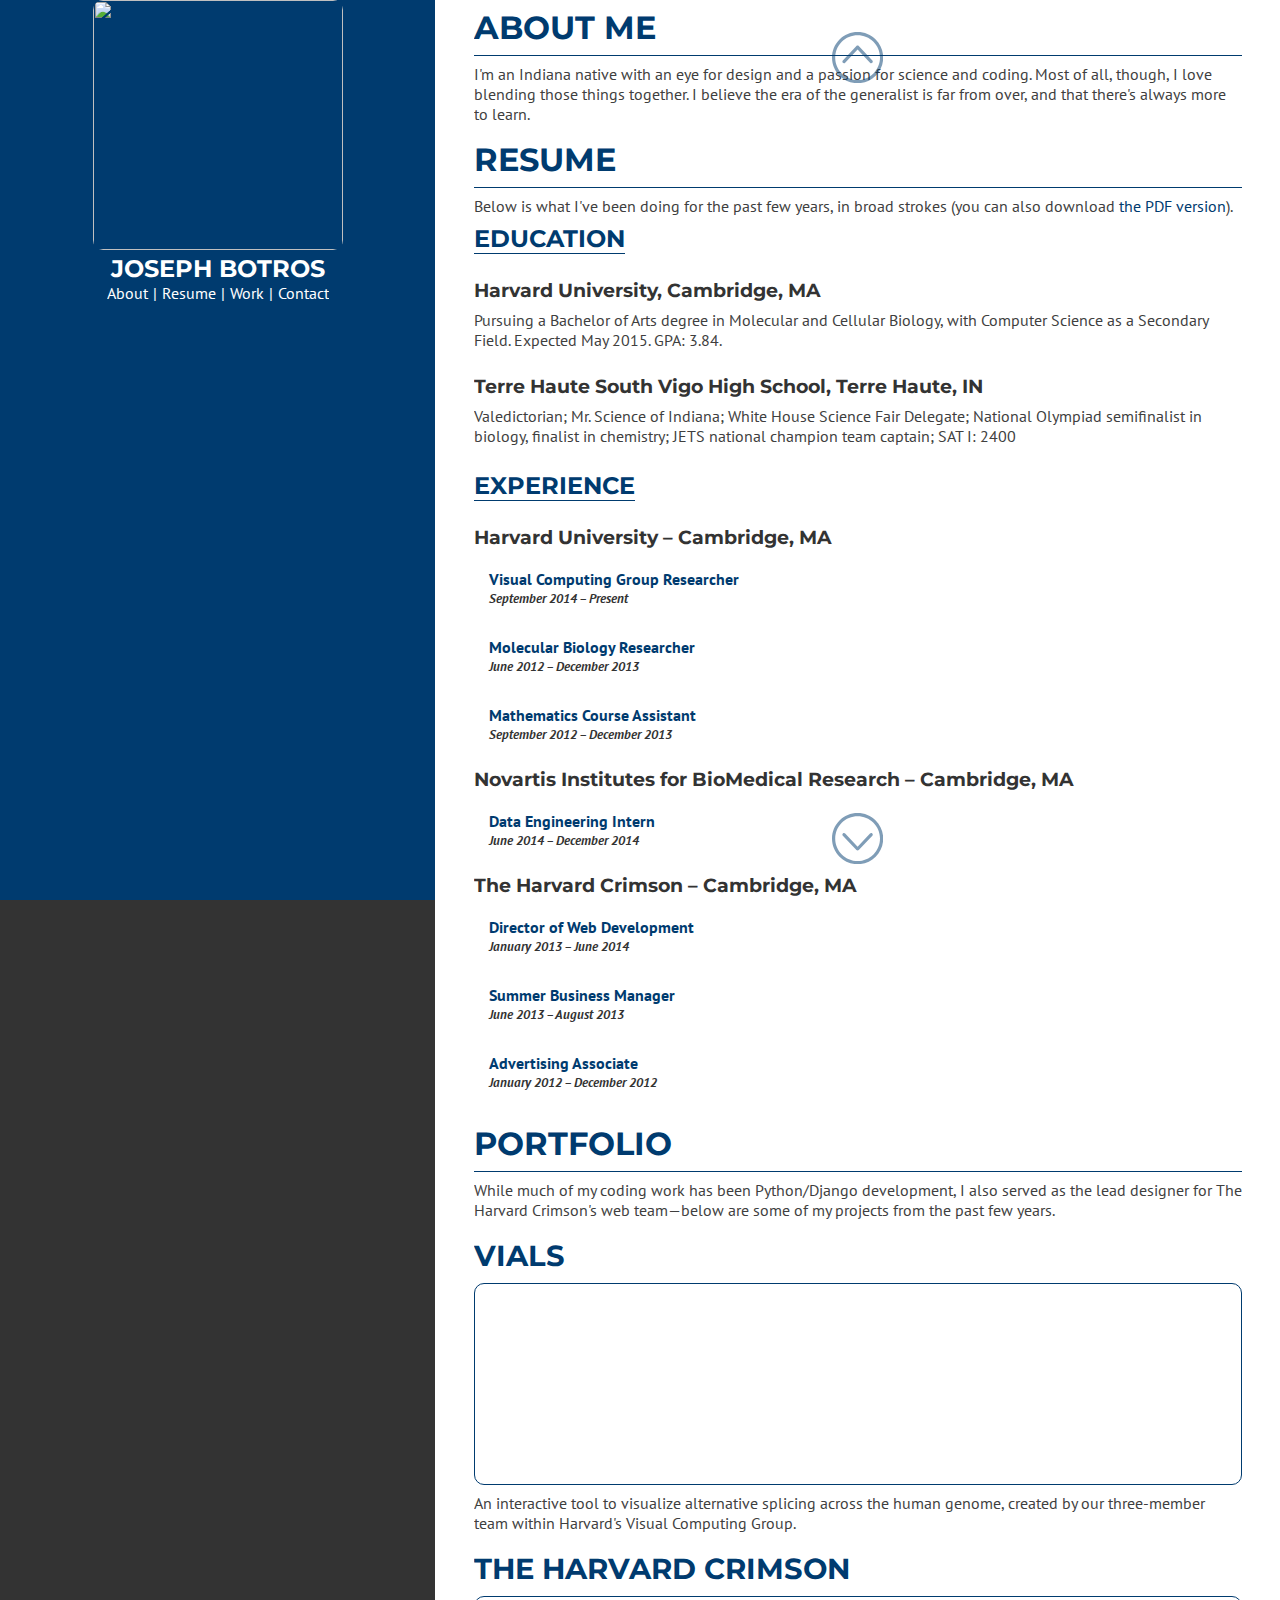
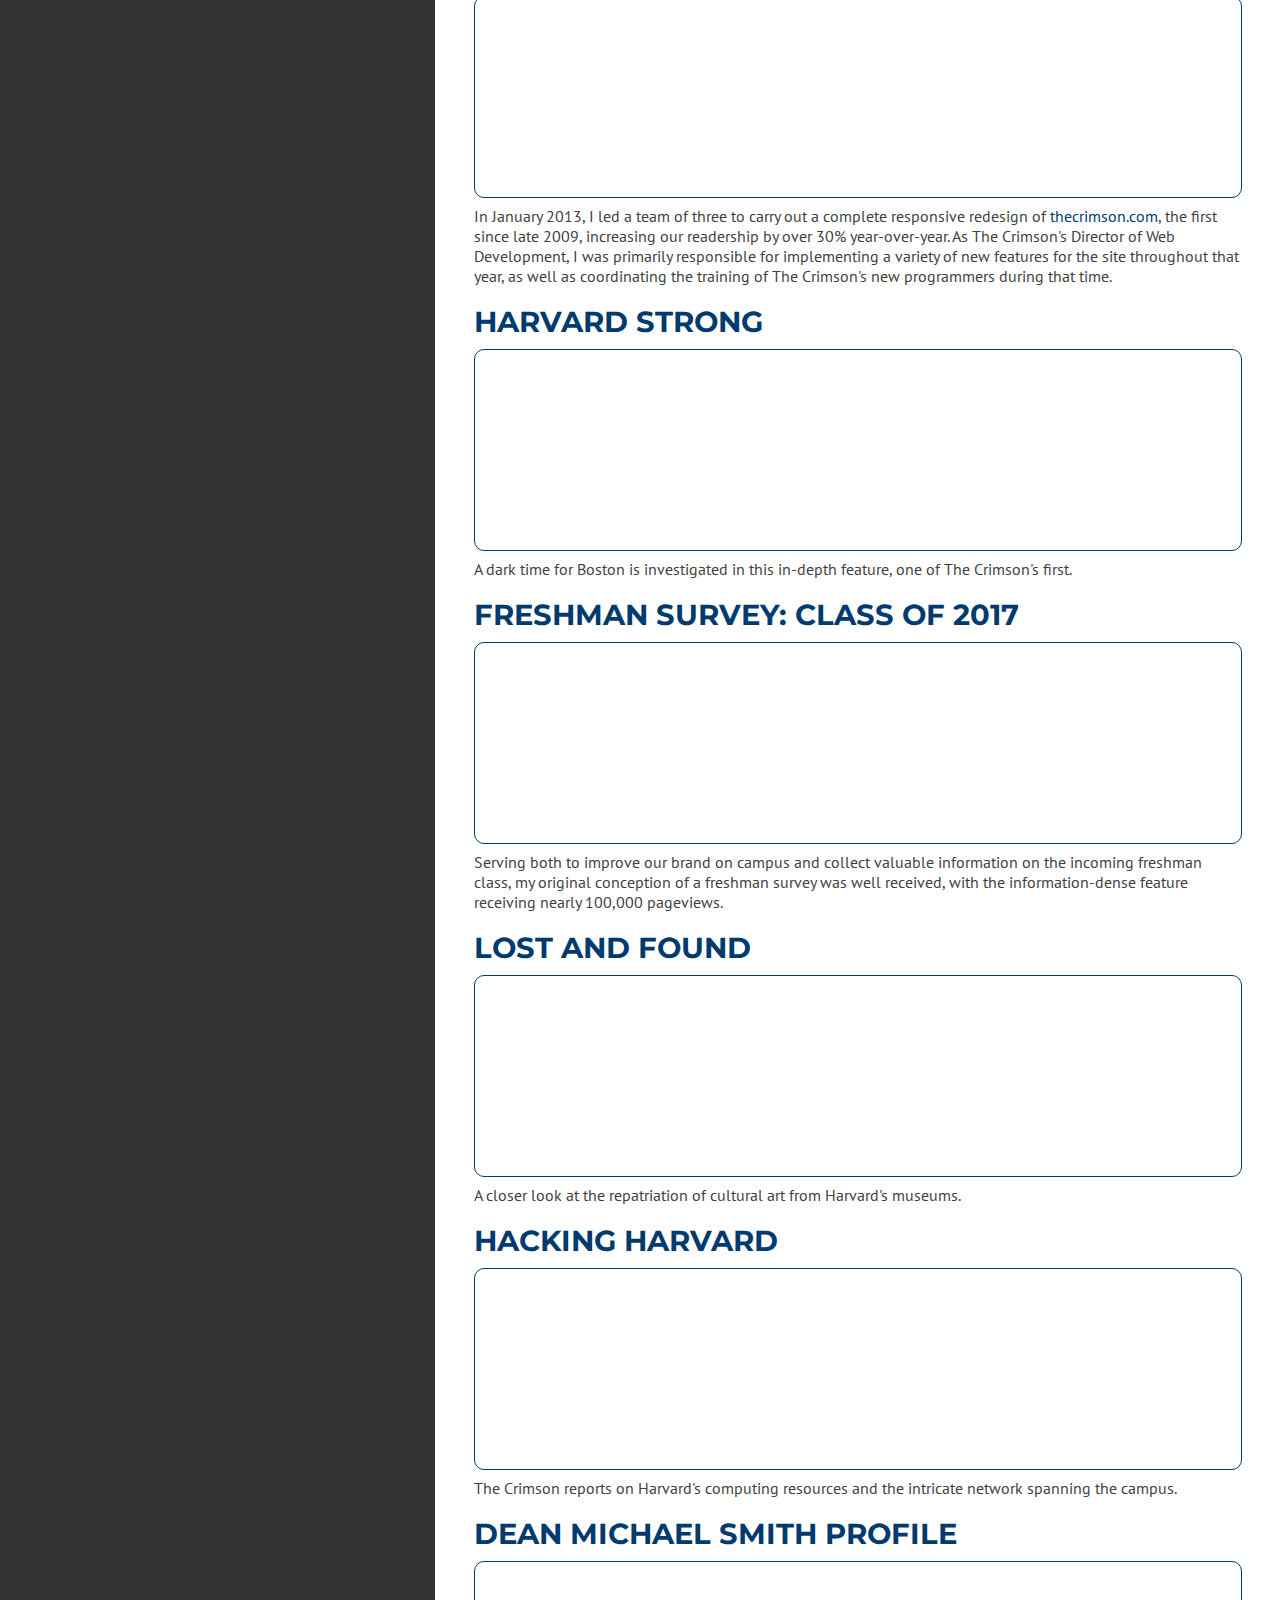
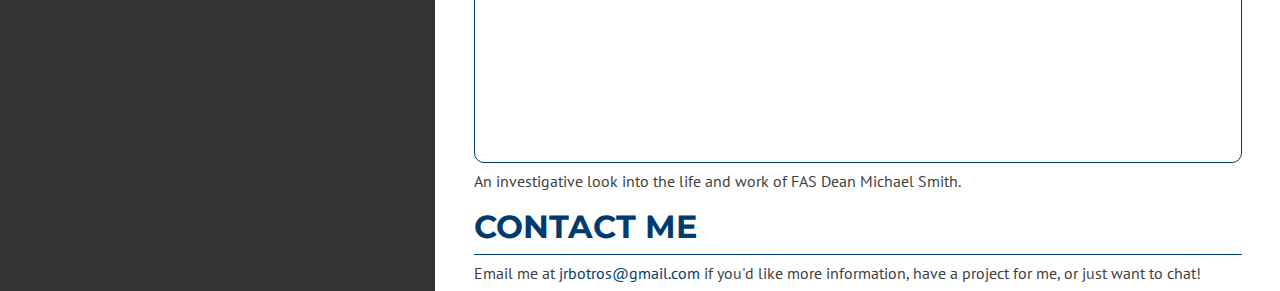
==== site/index.html @ 0f137cc3 "Style changes, tardis blue" ====
<!DOCTYPE html>

<html>

<head>
	<meta name="viewport" content="width=device-width">
	<base target="_blank">
	<title>Joseph Botros</title>
	<link href="css/style.css" rel="stylesheet">
	<link href='http://fonts.googleapis.com/css?family=Montserrat|PT+Sans' rel='stylesheet' type='text/css'>
	<script src="http://code.jquery.com/jquery-latest.min.js" type="text/javascript"></script>
	<script src="js/jquery.mousewheel.js" type="text/javascript"></script>
	<script src="js/main.js" type="text/javascript"></script>
	<script>
	  (function(i,s,o,g,r,a,m){i['GoogleAnalyticsObject']=r;i[r]=i[r]||function(){
	  (i[r].q=i[r].q||[]).push(arguments)},i[r].l=1*new Date();a=s.createElement(o),
	  m=s.getElementsByTagName(o)[0];a.async=1;a.src=g;m.parentNode.insertBefore(a,m)
	  })(window,document,'script','//www.google-analytics.com/analytics.js','ga');

	  ga('create', 'UA-49863721-1', 'josephbotros.com');
	  ga('send', 'pageview');

	</script>
</head>

<body>
	<div id="main" class="disable-select">
		<div id="left-half">
			<div id="info">
				<img src="img/me.jpg">
				<h1>Joseph Botros</h1>
				<nav>
					<ul>
						<li><a target="_self" href="#about">About</a></li>
						<li><a target="_self" href="#resume">Resume</a></li>
						<li><a target="_self" href="#folio">Work</a></li>
						<li><a target="_self" href="#contact">Contact</a></li>
					</ul>
				</nav>
			</div>
		</div>
		<div id="right-half">
			<div id="scroller">
				<a class="arrow up">
					<svg version="1.1" id="Ebene_1" xmlns="http://www.w3.org/2000/svg" xmlns:xlink="http://www.w3.org/1999/xlink" x="0px" y="0px" width="64px" height="64px" viewBox="0 0 64 64" enable-background="new 0 0 64 64" xml:space="preserve">
						<g>
							<path fill="#FFFFFF" d="M33.454,17.627c-0.756-0.801-2.152-0.801-2.908,0l-17,18c-0.758,0.803-0.722,2.068,0.081,2.827
								c0.803,0.758,2.069,0.722,2.827-0.081L32,21.913l15.546,16.46C47.939,38.79,48.469,39,49,39c0.493,0,0.986-0.182,1.373-0.546
								c0.803-0.759,0.839-2.024,0.081-2.827L33.454,17.627z"/>
							<path fill="#FFFFFF" d="M32,0C23.453,0,15.417,3.329,9.374,9.373C3.329,15.417,0,23.453,0,32s3.33,16.583,9.374,22.626
								C15.417,60.671,23.453,64,32,64s16.583-3.329,22.626-9.373C60.671,48.583,64,40.547,64,32s-3.33-16.583-9.374-22.626
								C48.583,3.329,40.547,0,32,0z M51.797,51.798C46.509,57.087,39.479,60,32,60c-7.479,0-14.509-2.913-19.798-8.202
								C6.913,46.51,4,39.479,4,32c0-7.479,2.913-14.51,8.203-19.798C17.491,6.913,24.521,4,32,4c7.479,0,14.509,2.913,19.798,8.202
								C57.087,17.49,60,24.521,60,32C60,39.479,57.087,46.51,51.797,51.798z"/>
						</g>
					</svg>
				</a>
				<a class="arrow down">
					<svg version="1.1" id="Ebene_1" xmlns="http://www.w3.org/2000/svg" xmlns:xlink="http://www.w3.org/1999/xlink" x="0px" y="0px" width="64px" height="64px" viewBox="0 0 64 64" enable-background="new 0 0 64 64" xml:space="preserve">
						<g>
							<path fill="#FFFFFF" d="M47.546,25.627L32,42.087l-15.546-16.46c-0.758-0.804-2.024-0.839-2.827-0.081
								c-0.803,0.758-0.839,2.024-0.081,2.827l17,18C30.924,46.773,31.45,47,32,47s1.076-0.227,1.454-0.627l17-18
								c0.758-0.803,0.722-2.069-0.081-2.827C49.57,24.788,48.305,24.824,47.546,25.627z"/>
							<path fill="#FFFFFF" d="M32,0C23.452,0,15.417,3.329,9.373,9.374C3.329,15.417,0,23.453,0,32s3.329,16.583,9.373,22.626
								C15.417,60.671,23.452,64,32,64s16.583-3.329,22.626-9.374C60.671,48.583,64,40.547,64,32s-3.33-16.583-9.374-22.626
								C48.583,3.329,40.548,0,32,0z M51.797,51.798C46.51,57.087,39.479,60,32,60c-7.479,0-14.51-2.913-19.799-8.202
								C6.913,46.51,4,39.479,4,32c0-7.479,2.913-14.51,8.202-19.798C17.49,6.913,24.521,4,32,4c7.479,0,14.51,2.913,19.798,8.203
								C57.087,17.491,60,24.521,60,32C60,39.479,57.087,46.509,51.797,51.798z"/>
						</g>
					</svg>
				</a>
				<div id="about" class="top-level">
					<section class="scroll-screen">
						<h1>about me</h1>
						<p>
							I'm an Indiana native with an eye for design and a passion for science and coding. Most of all, though, I love blending those things together. I believe the era of the generalist is far from over, and that there's always more to learn.
						</p>
					</section>
				</div>
				<div id="resume" class="top-level">
					<section class="scroll-screen">
						<h1>resume</h1>
						<p>Below is what I've been doing for the past few years, in broad strokes (you can also download <a href="/assets/botros_resume.pdf">the PDF version</a>).
					</section>
					<section class="scroll-screen">
						<h2>education</h2>
						<div class="education-item">
							<h3>Harvard University, Cambridge, MA</h3>
							<p>
								Pursuing a Bachelor of Arts degree in Molecular and Cellular Biology, with Computer Science as a Secondary Field. Expected May 2015. GPA: 3.84.
							</p>
						</div>
						<div class="education-item">
							<h3>Terre Haute South Vigo High School, Terre Haute, IN</h3>
							<p>
								Valedictorian; Mr. Science of Indiana; White House Science Fair Delegate; National Olympiad semifinalist in biology, finalist in chemistry; JETS national champion team captain; SAT I: 2400
							</p>
						</div>
					</section>
					<section id="experience" class="scroll-screen">
						<h2>experience</h2>
						<h3>Harvard University &ndash; Cambridge, MA</h3>
						<ul>
							<li>
								<h4>Visual Computing Group Researcher</h4>
								<h5>September 2014 &ndash; Present</h5>
								<ul>
									<li>
										Designed and implemented novel tool components for visualizing alternative splicing isoforms (<a href="http://www.vcglab.org/vials">vcglab.org/vials</a>).
									</li>
								</ul>
							</li>
							<li>
								<h4>Molecular Biology Researcher</h4>
								<h5>June 2012 &ndash; December 2013</h5>
								<ul>
									<li>
										Studied the functionality of sidt2, a human gene encoding a double-stranded RNA transporter protein implicated in systemic RNA interference, in the Department of Molecular and Cellular Biology
									</li>
									<li>
										Managed the breeding and record-keeping of the Hunter lab&rsquo;s mouse colony
									</li>
								</ul>
							</li>

							<li>
								<h4>Mathematics Course Assistant</h4>
								<h5>September 2012 &ndash; December 2013</h5>
								<ul>
									<li>
										Hosted weekly accessory lessons for introductory multivariable calculus and linear algebra courses
									</li>
									<li>
										Graded homework and provided feedback for an average class size of 25 over three semesters
									</li>
								</ul>
							</li>
						</ul>
						<h3>Novartis Institutes for BioMedical Research &ndash; Cambridge, MA</h3>
						<ul>
							<li>
								<h4>Data Engineering Intern</h4>
								<h5>June 2014 &ndash; December 2014</h5>
								<ul>
									<li>
										Evaluated DBMSs and distributed computing systems for use in bioinformatics applications
									</li>
									<li>
										Automated deployment of these technologies to Novartis computing clusters using Chef and Fabric
									</li>
								</ul>
							</li>
						</ul>
						<h3>The Harvard Crimson &ndash; Cambridge, MA</h3>
						<ul>
							<li>
								<h4>Director of Web Development</h4>
								<h5>January 2013 &ndash; June 2014</h5>
								<ul>
									<li>
										Supervised a development team of 20 programmers and web designers
									</li>

									<li>
										Revamped The Crimson&rsquo;s network and server infrastructure
									</li>

									<li>
										Orchestrated two semester-long training programs for potential Crimson coders
									</li>

									<li>
										Spearheaded the creation of The Crimson&rsquo;s first ten online multimedia features
									</li>

									<li>
										Coordinated a full-scale responsive website redesign of thecrimson.com, increasing pageviews by 30%
									</li>

									<li>
										Acted as main designer for two of the top five Associated College Press Multimedia Features of the Year
									</li>
								</ul>
							</li>

							<li>
								<h4>Summer Business Manager</h4>
								<h5>June 2013 &ndash; August 2013</h5>
								<ul>
									<li>
										Led the organization&rsquo;s summer sales team of five to bring in over $118,000 in advertising revenue
									</li>
									<li>
										Directed the production and printing of The Crimson&rsquo;s Tourist Map and Guide to Recruiting handbook
									</li>
									<li>
										Planned and organized The Crimson&rsquo;s Summer Journalism Academies for middle/high school students
									</li>
									<li>
										Managed collections, invoicing, payments, and day-to-day affairs of the business
									</li>
								</ul>
							</li>

							<li>
								<h4>Advertising Associate</h4>
								<h5>January 2012 &ndash; December 2012</h5>
								<ul>
									<li>
										Personally generated $30,000 in revenue from print and online advertising sales
									</li>
									<li>
										Led a team of 25 on The Crimson&rsquo;s Guide to Summer advertising push, raising $18,000
									</li>
									<li>
										Retooled The Crimson&rsquo;s internal advertising database to rectify outstanding glitches
									</li>
								</ul>
							</li>
						</ul>
					</section>
				</div>

				<div id="folio" class="top-level">
					<section class="scroll-screen">
						<h1>portfolio</h1>
						<p>
							While much of my coding work has been Python/Django development, I also served as the lead designer for The Harvard Crimson's web team&mdash;below are some of my projects from the past few years.
						</p>
					</section>

					<section class="scroll-screen">
						<h2>ViALS</h2>
						<a href="http://www.vcglab.org/vials">
							<div class="folio-img" style="background-image: url('img/vials.png')"></div>
						</a>
						<p>An interactive tool to visualize alternative splicing across the human genome, created by our three-member team within Harvard's Visual Computing Group.</p>
					</section>

					<section class="scroll-screen">
						<h2>The Harvard Crimson</h2>
						<a href="http://www.thecrimson.com">
							<div class="folio-img" style="background-image: url('img/crimson.png')"></div>
						</a>
						<p>In January 2013, I led a team of three to carry out a complete responsive redesign of <a href="http://www.thecrimson.com">thecrimson.com</a>, the first since late 2009, increasing our readership by over 30% year-over-year. As The Crimson's Director of Web Development, I was primarily responsible for implementing a variety of new features for the site throughout that year, as well as coordinating the training of The Crimson's new programmers during that time.</p>
					</section>

					<section class="scroll-screen">
						<h2>Harvard Strong</h2>
						<a href="http://features.thecrimson.com/2013/marathon/marathon.html">
							<div class="folio-img" style="background-image: url('img/marathon.png')"></div>
						</a>
						<p>A dark time for Boston is investigated in this in-depth feature, one of The Crimson's first.</p>
					</section>

					<section class="scroll-screen">
						<h2>Freshman Survey: Class of 2017</h2>
						<a href="http://features.thecrimson.com/2013/frosh-survey">
							<div class="folio-img" style="background-image: url('img/survey.png')"></div>
						</a>
						<p>Serving both to improve our brand on campus and collect valuable information on the incoming freshman class, my original conception of a freshman survey was well received, with the information-dense feature receiving nearly 100,000 pageviews.</p>
					</section>

					<section class="scroll-screen">
						<h2>Lost and Found</h2>
						<a href="http://features.thecrimson.com/2013/lost-and-found">
							<div class="folio-img" style="background-image: url('img/lost-and-found.png')"></div>
						</a>
						<p>A closer look at the repatriation of cultural art from Harvard's museums.</p>
					</section>

					<section class="scroll-screen">
						<h2>Hacking Harvard</h2>
						<a href="http://features.thecrimson.com/2013/hackers">
							<div class="folio-img" style="background-image: url('img/hackers.png')"></div>
						</a>
						<p>The Crimson reports on Harvard's computing resources and the intricate network spanning the campus.</p>
					</section>

					<section class="scroll-screen">
						<h2>Dean Michael Smith Profile</h2>
						<a href="http://features.thecrimson.com/2013/smith">
							<div class="folio-img" style="background-image: url('img/smith.png')"></div>
						</a>
						<p>An investigative look into the life and work of FAS Dean Michael Smith.</p>
					</section>
				</div>
				<div id="contact" class="top-level">
					<section class="scroll-screen">
						<h1>contact me</h1>
						<p>Email me at <a href="mailto:jrbotros@gmail.com">jrbotros@gmail.com</a> if you'd like more information, have a project for me, or just want to chat!</a>
					</section>
				</div>
		</div>
	</div>
</body>

</html>
---- site/css/style.css ----
html, body {
  margin: 0;
  height: 100%;
  width: 100%;
  font-family: "PT Sans", sans-serif;
  font-size: 16px; }

h1, h2, h3, h4, h5, h6 {
  margin: 0;
  color: #003b6f; }

a {
  text-decoration: none;
  color: #003b6f; }
  a:hover {
    text-decoration: underline; }

ul {
  overflow: hidden;
  list-style: none;
  padding: 0;
  margin: 0; }

p {
  margin: 0.5rem 0; }

section h1 {
  padding: 0.5rem 0; }

#main {
  position: relative;
  background-color: #333;
  overflow: hidden; }

#left-half {
  height: 100%;
  width: 34%;
  background: #003b6f;
  position: fixed;
  left: 0;
  top: 0;
  bottom: 0;
  z-index: 10;
  color: white; }

#info {
  float: left;
  width: 100%;
  margin: 0 auto;
  text-align: center; }

#info img {
  width: 250px;
  height: 250px;
  border-radius: 10px; }

#info h1 {
  font-size: 1.5rem;
  text-transform: uppercase;
  font-family: "Montserrat", sans-serif;
  color: white; }

#info ul {
  list-style: none;
  font-size: 1rem;
  overflow: hidden;
  padding: 0;
  margin: 0 auto;
  display: inline-block; }

#info ul li {
  float: left;
  padding: 0; }

#info ul li:after {
  content: "|";
  padding: 5px; }

#info ul li:last-child:after {
  content: "";
  padding: 0; }

#info ul li a {
  text-decoration: none;
  color: white; }
  #info ul li a:hover {
    text-decoration: underline; }

#right-half {
  width: 60%;
  padding: 0 3%;
  float: right;
  background: white;
  color: #3f3f3f;
  position: relative; }

.arrow {
  width: 4%;
  margin: 2.5%;
  position: fixed;
  right: 28.5%;
  z-index: 9; }

.arrow path {
  fill: #003b6f;
  opacity: 0.5; }

.arrow svg {
  width: 100%;
  height: 100%; }

.arrow.up {
  top: 0; }

.arrow.down {
  bottom: 0; }

.scroll-screen, .top-level {
  float: left;
  width: 100%; }

#right-half section {
  overflow: hidden;
  float: left; }

#right-half section:first-child {
  padding-left: 0; }

#right-half section h1 {
  font-size: 2rem;
  border-bottom: 1px #003b6f solid;
  text-transform: uppercase;
  font-family: "Montserrat", sans-serif; }

.folio-entry {
  margin: 100px 0; }

#resume h2 {
  display: inline-block;
  font-family: "Montserrat", sans-serif;
  text-transform: uppercase;
  border-bottom: 1px #003b6f solid;
  margin-bottom: 25px; }

#resume h3 {
  font-family: "Montserrat", sans-serif;
  display: block;
  color: #333; }

#resume .education-item {
  margin-bottom: 25px; }

#experience > ul {
  margin: 5px 0 10px 0; }
  #experience > ul > li {
    margin: 0;
    float: left;
    margin: 5px;
    padding: 10px;
    clear: both; }
    #experience > ul > li:hover, #experience > ul > li.selected {
      box-shadow: inset 0px 0px 0px 1px #003b6f;
      border-radius: 10px; }
    #experience > ul > li > ul {
      margin: 5px 0;
      display: none;
      float: left;
      padding-left: 20px;
      list-style: disc;
      font-size: 0.75rem; }

#resume ul li h4 {
  color: #003b6f; }

#resume ul li h5 {
  font-style: italic;
  color: #333; }

#folio section h2 {
  font-family: "Montserrat", sans-serif;
  text-transform: uppercase;
  text-decoration: none;
  font-size: 1.8rem;
  margin: 10px 0; }

.folio-img {
  height: 200px;
  background-repeat: no-repeat;
  background-position: top center;
  -webkit-background-size: cover;
  -moz-background-size: cover;
  -o-background-size: cover;
  background-size: cover;
  border: 1px #003b6f solid;
  border-radius: 10px; }

.disable-select {
  -webkit-user-select: none;
  -moz-user-select: none;
  -ms-user-select: none;
  user-select: none;
  cursor: default; }

@media(max-width: 950px) {
  body {
    font-weight: 300; }

  #left-half {
    position: static;
    float: left;
    width: 100%; }

  #right-half {
    width: 94%; }

  .arrow {
    right: 43.5%;
    width: 8%; } }
@media(max-width: 400px) {
  html, body {
    font-weight: bold; } }

/*# sourceMappingURL=style.css.map */
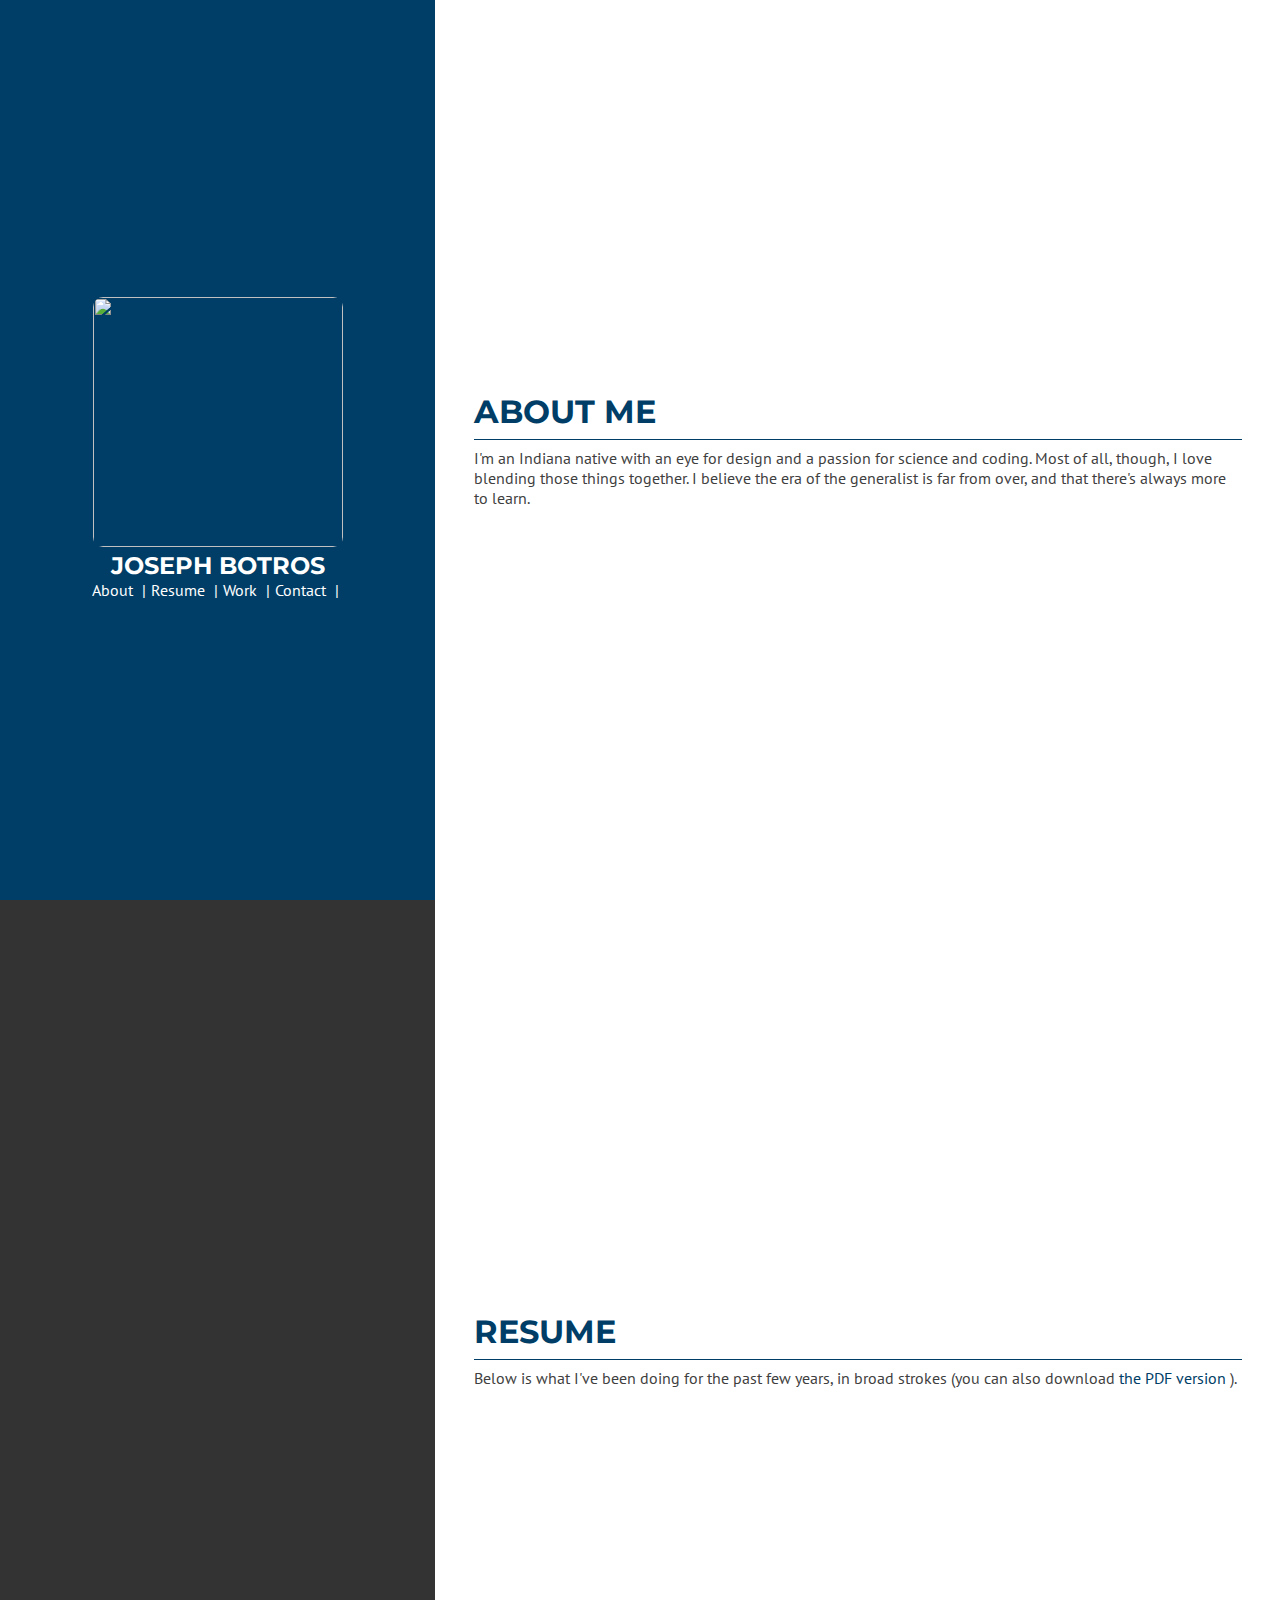
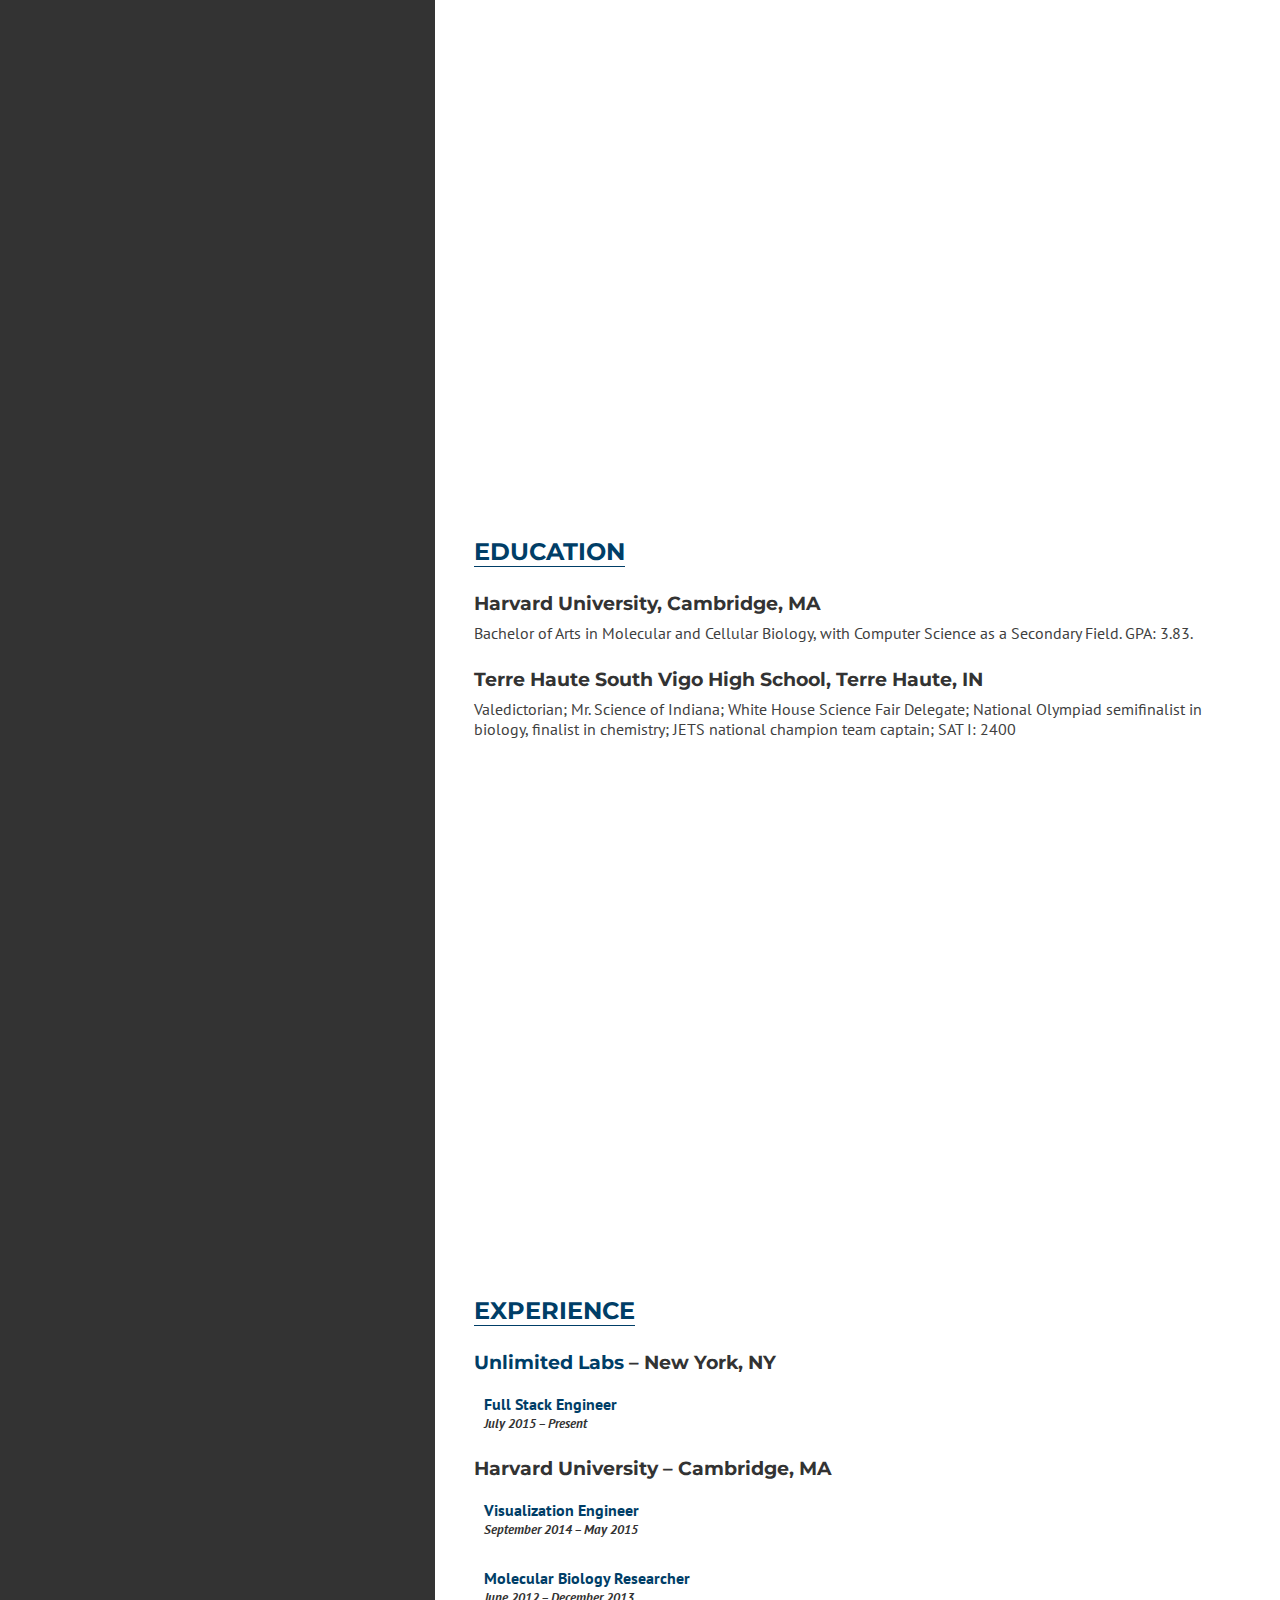
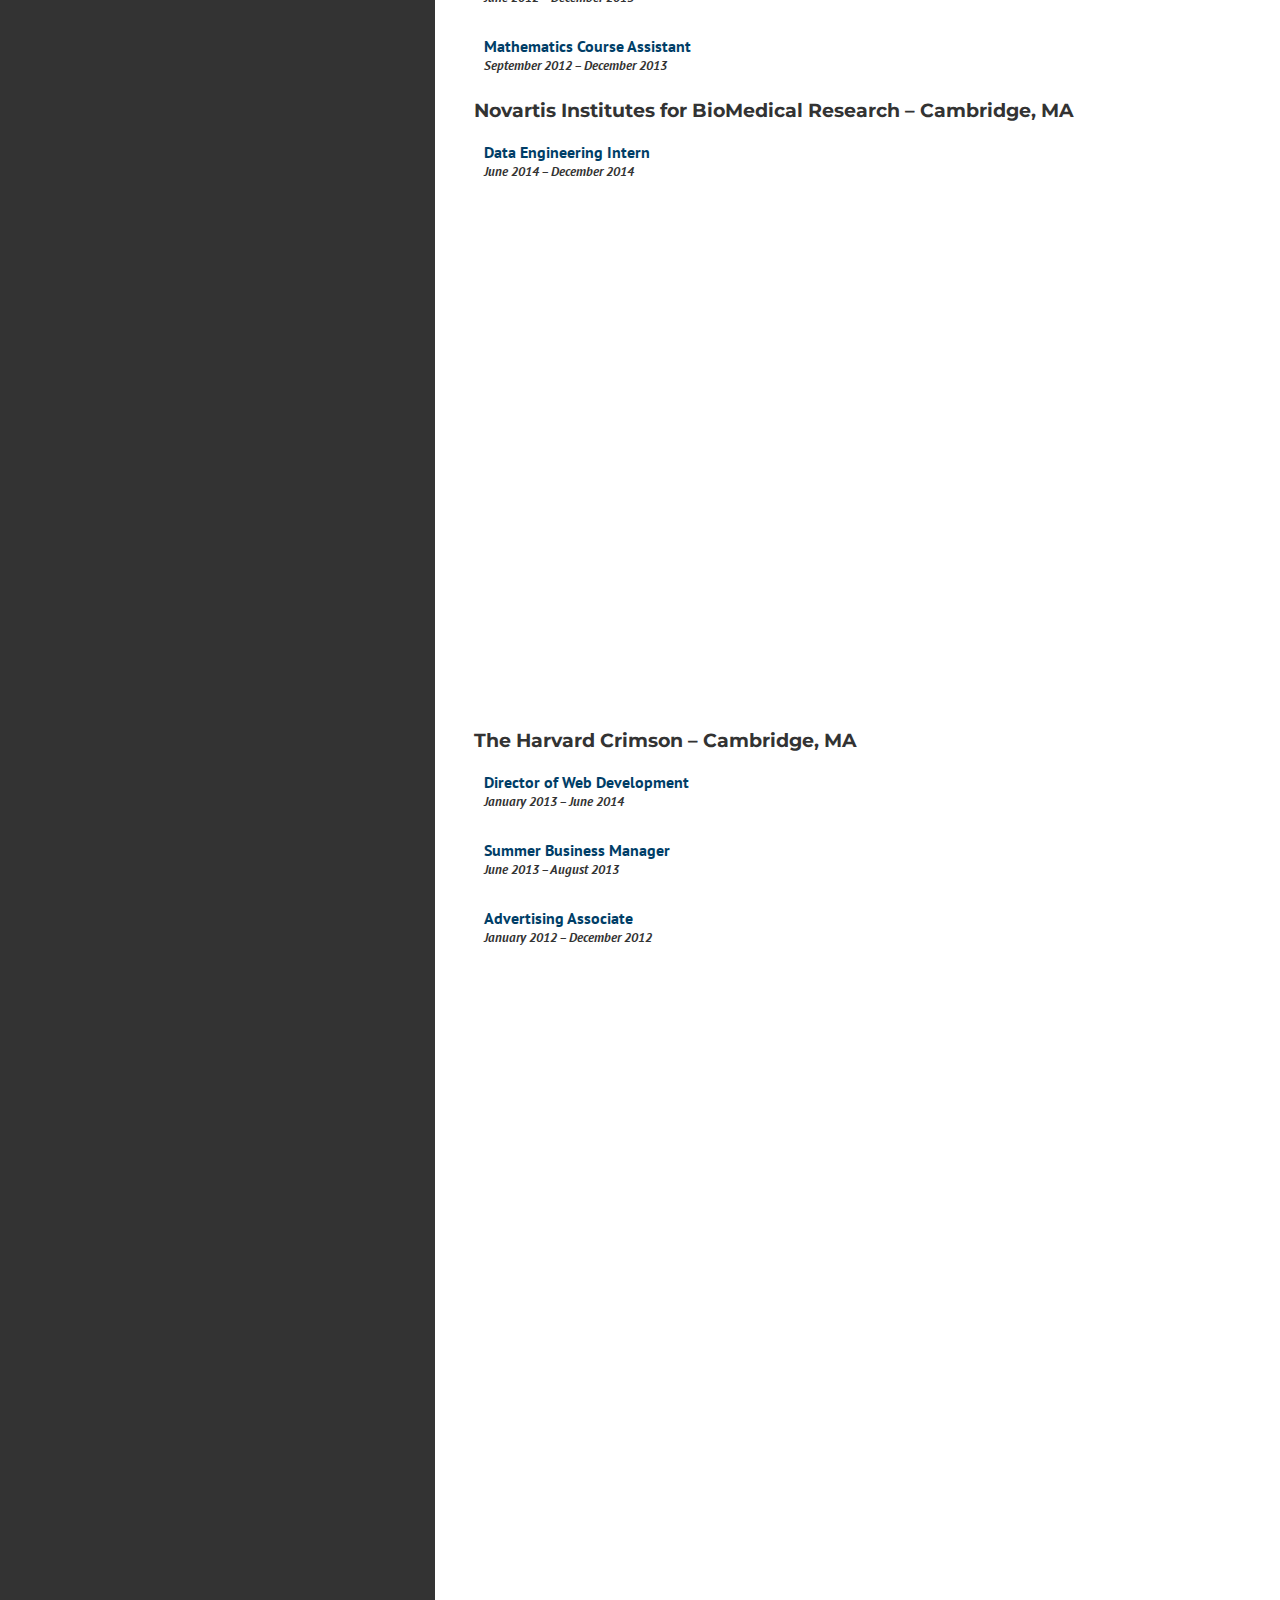
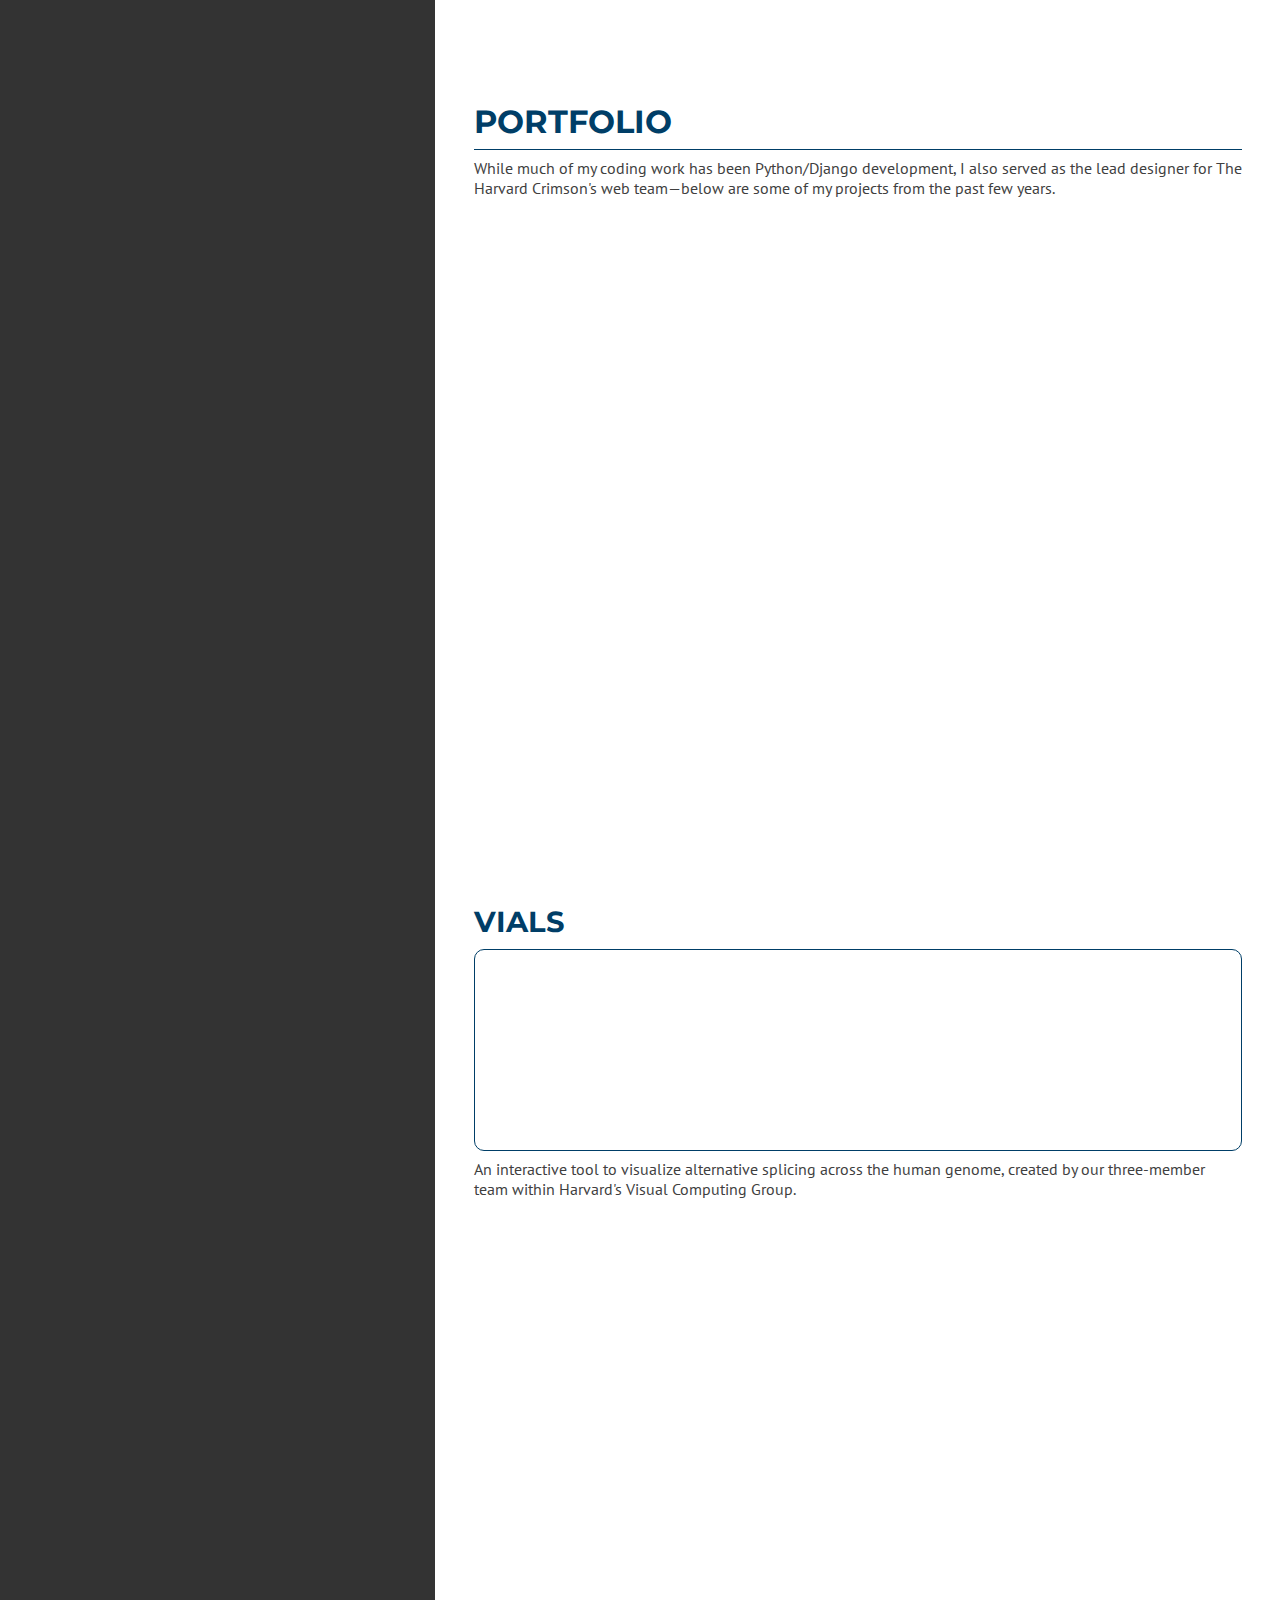
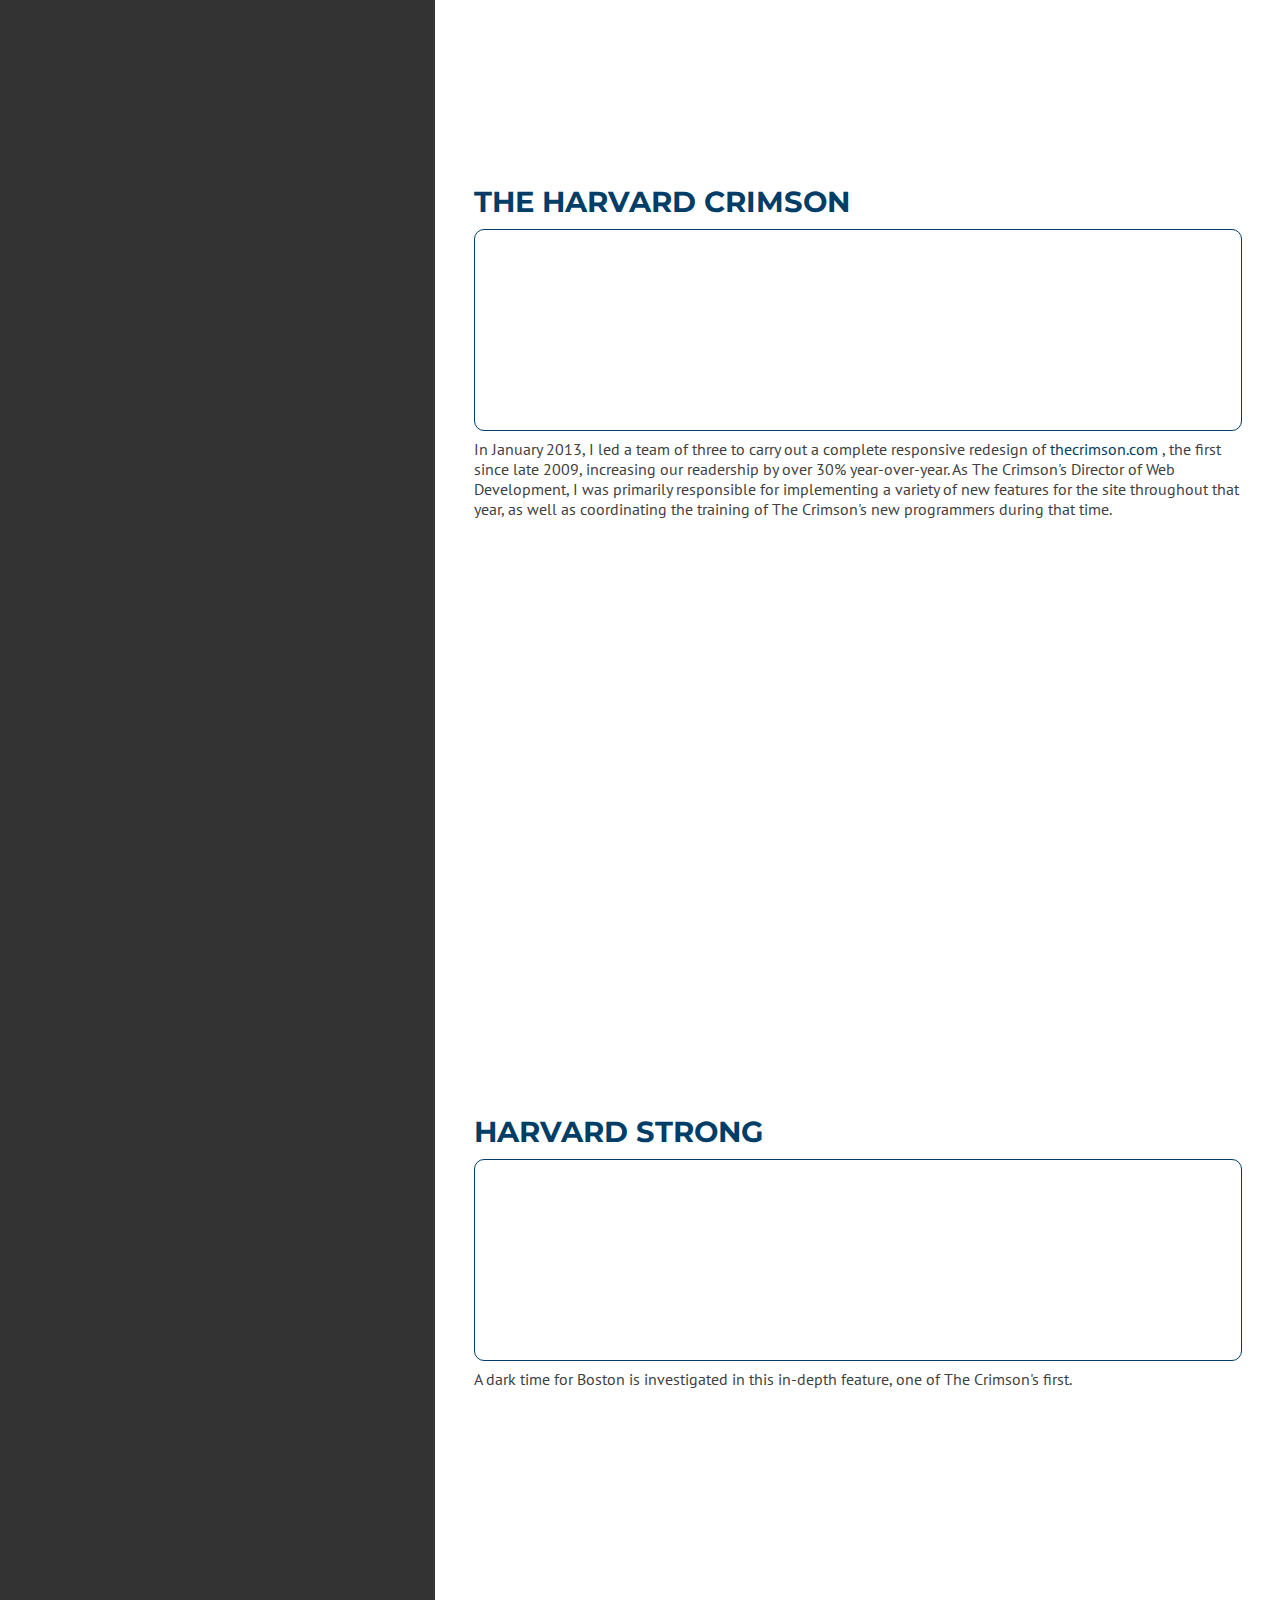
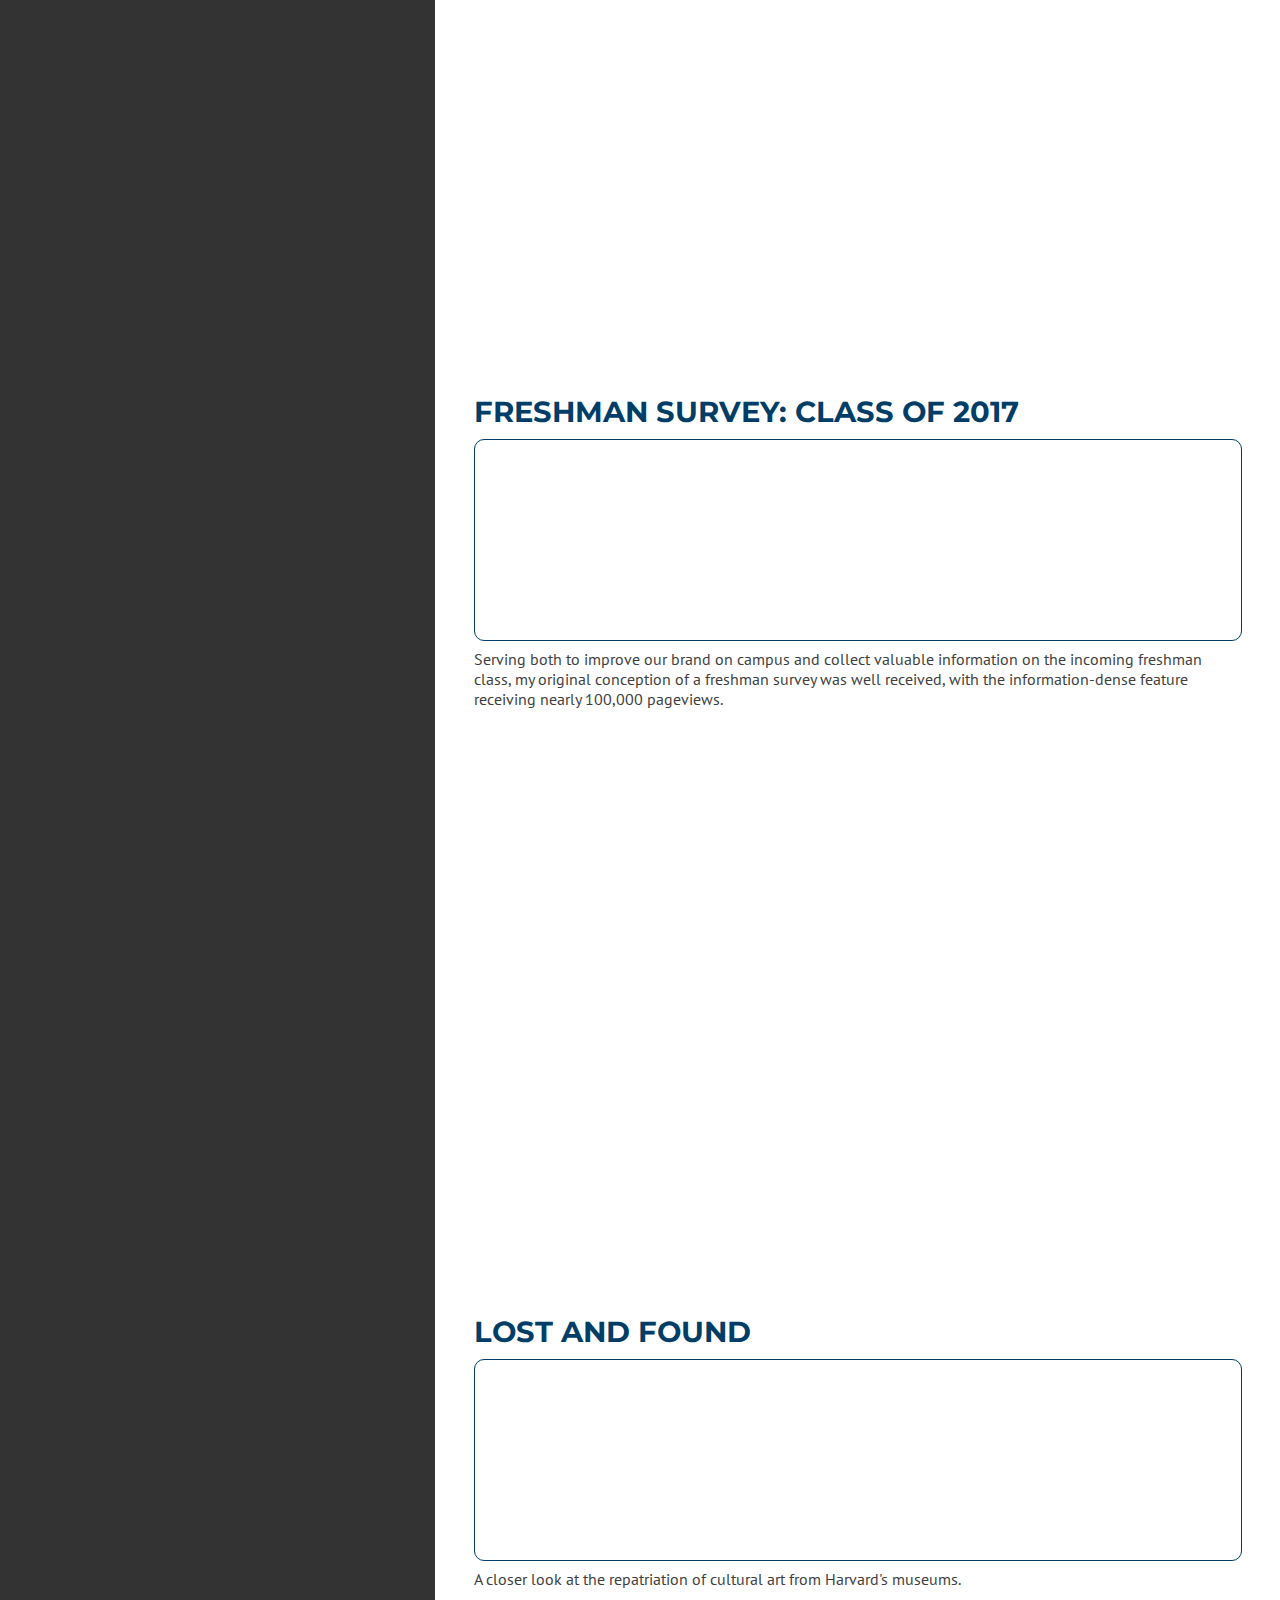
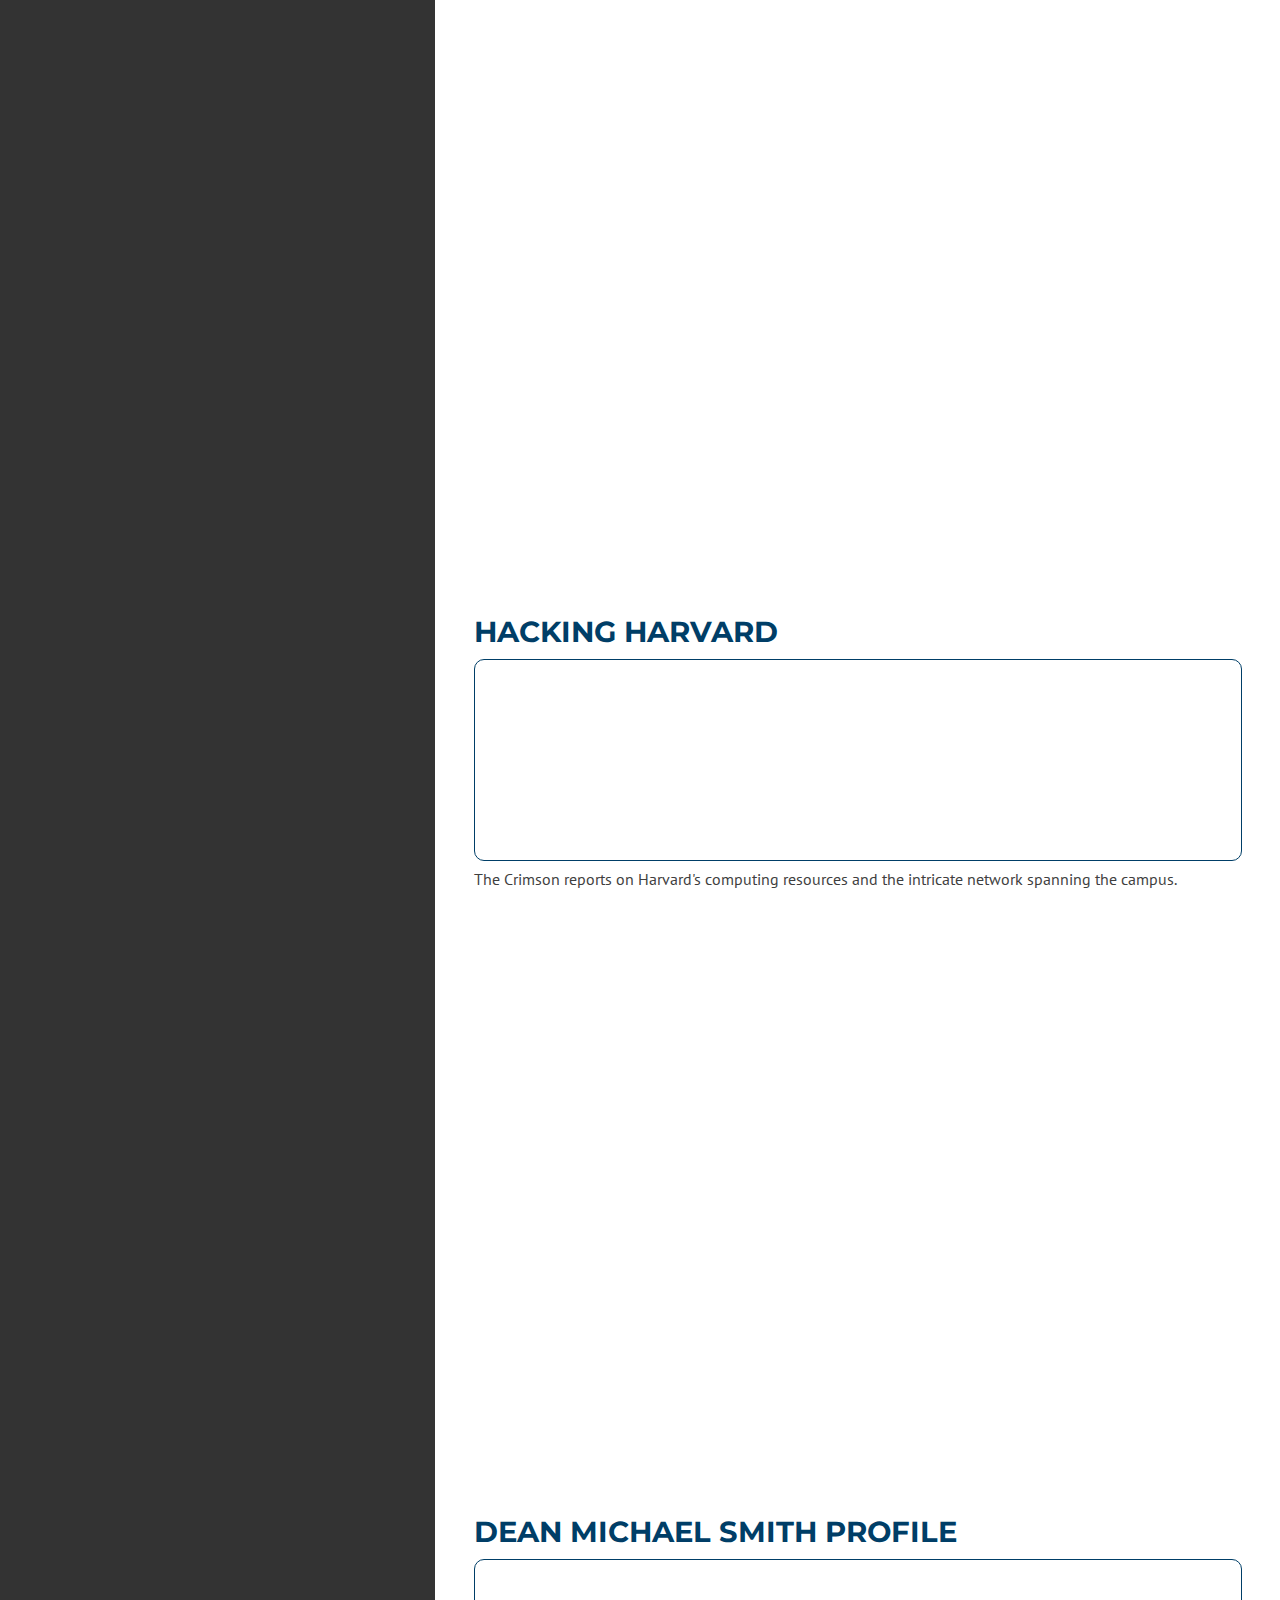
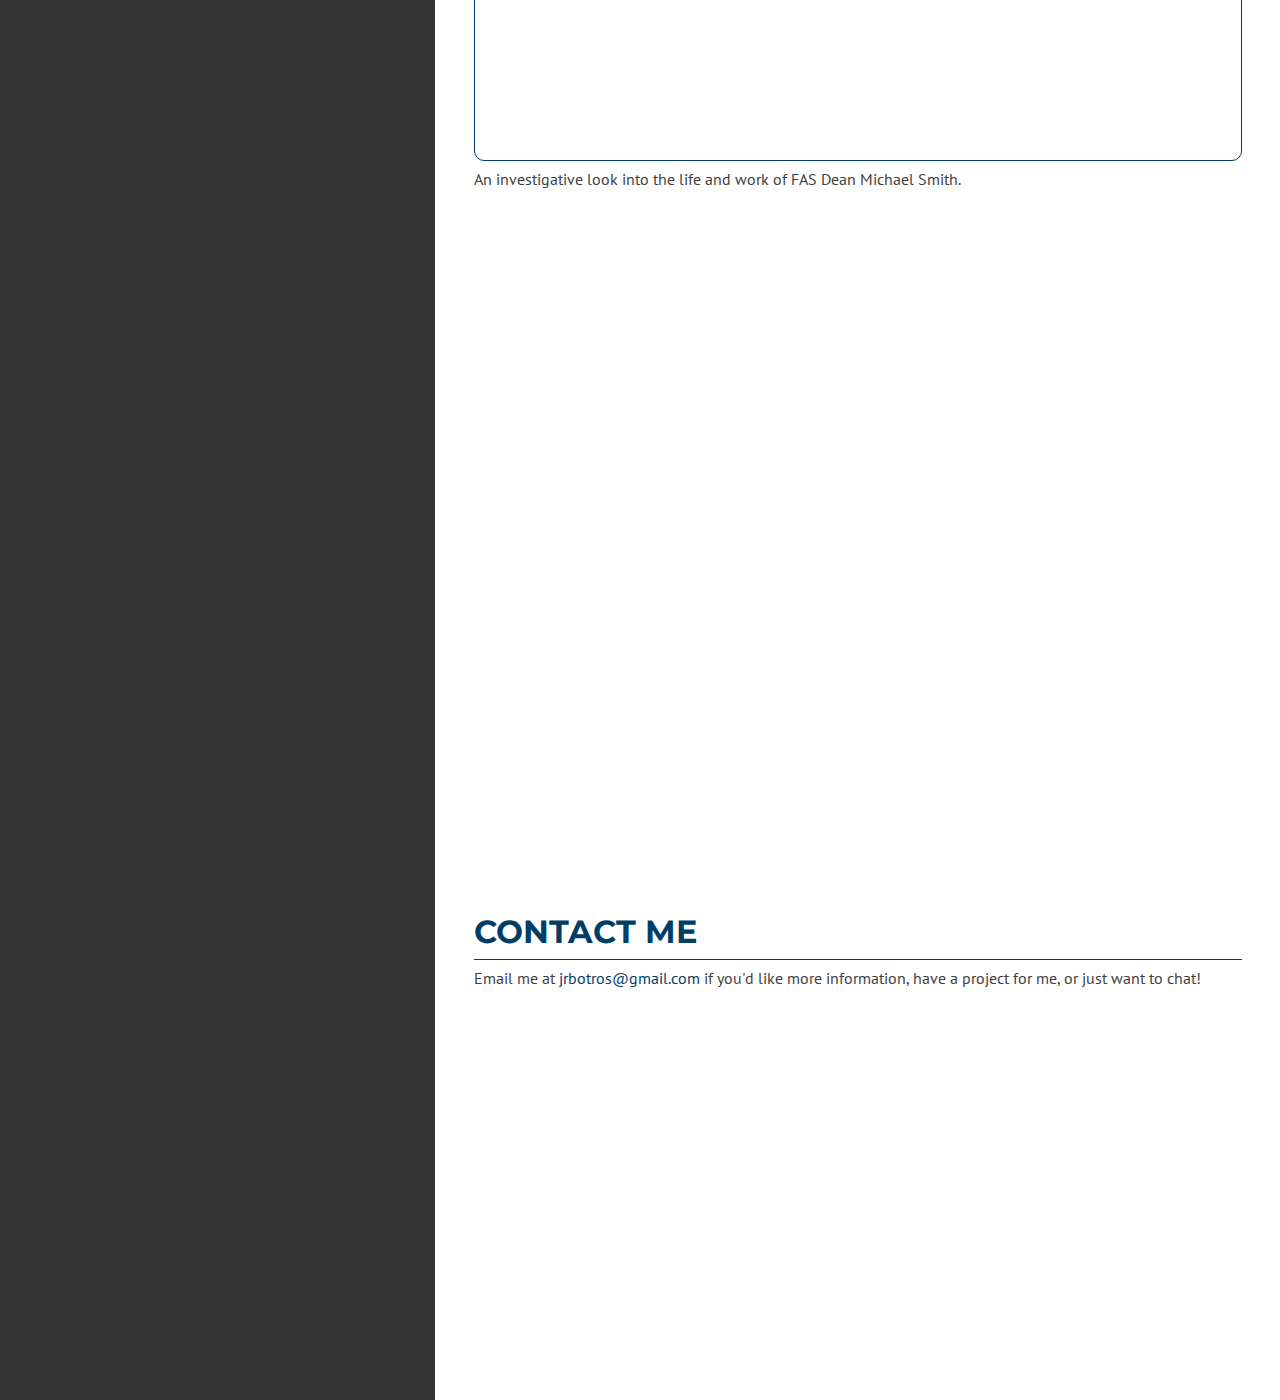
==== commit d2189432: "Overhaul js and styles" ====
--- a/site/index.html
+++ b/site/index.html
@@ -3,296 +3,375 @@
 <html>
 
 <head>
-	<meta name="viewport" content="width=device-width">
-	<base target="_blank">
-	<title>Joseph Botros</title>
-	<link href="css/style.css" rel="stylesheet">
-	<link href='http://fonts.googleapis.com/css?family=Montserrat|PT+Sans' rel='stylesheet' type='text/css'>
-	<script src="http://code.jquery.com/jquery-latest.min.js" type="text/javascript"></script>
-	<script src="js/jquery.mousewheel.js" type="text/javascript"></script>
-	<script src="js/main.js" type="text/javascript"></script>
-	<script>
-	  (function(i,s,o,g,r,a,m){i['GoogleAnalyticsObject']=r;i[r]=i[r]||function(){
-	  (i[r].q=i[r].q||[]).push(arguments)},i[r].l=1*new Date();a=s.createElement(o),
-	  m=s.getElementsByTagName(o)[0];a.async=1;a.src=g;m.parentNode.insertBefore(a,m)
-	  })(window,document,'script','//www.google-analytics.com/analytics.js','ga');
-
-	  ga('create', 'UA-49863721-1', 'josephbotros.com');
-	  ga('send', 'pageview');
-
-	</script>
+  <meta name="viewport" content="width=device-width">
+  <base target="_blank">
+  <title>Joseph Botros</title>
+  <link href="css/style.css" rel="stylesheet">
+  <link href='//fonts.googleapis.com/css?family=Montserrat|PT+Sans' rel='stylesheet' type='text/css'>
+  <script src="//code.jquery.com/jquery-latest.min.js" type="text/javascript"></script>
+  <script>
+    (function(i,s,o,g,r,a,m){i['GoogleAnalyticsObject']=r;i[r]=i[r]||function(){
+    (i[r].q=i[r].q||[]).push(arguments)},i[r].l=1*new Date();a=s.createElement(o),
+    m=s.getElementsByTagName(o)[0];a.async=1;a.src=g;m.parentNode.insertBefore(a,m)
+    })(window,document,'script','//www.google-analytics.com/analytics.js','ga');
+
+    ga('create', 'UA-49863721-1', 'josephbotros.com');
+    ga('send', 'pageview');
+
+  </script>
 </head>
 
 <body>
-	<div id="main" class="disable-select">
-		<div id="left-half">
-			<div id="info">
-				<img src="img/me.jpg">
-				<h1>Joseph Botros</h1>
-				<nav>
-					<ul>
-						<li><a target="_self" href="#about">About</a></li>
-						<li><a target="_self" href="#resume">Resume</a></li>
-						<li><a target="_self" href="#folio">Work</a></li>
-						<li><a target="_self" href="#contact">Contact</a></li>
-					</ul>
-				</nav>
-			</div>
-		</div>
-		<div id="right-half">
-			<div id="scroller">
-				<a class="arrow up">
-					<svg version="1.1" id="Ebene_1" xmlns="http://www.w3.org/2000/svg" xmlns:xlink="http://www.w3.org/1999/xlink" x="0px" y="0px" width="64px" height="64px" viewBox="0 0 64 64" enable-background="new 0 0 64 64" xml:space="preserve">
-						<g>
-							<path fill="#FFFFFF" d="M33.454,17.627c-0.756-0.801-2.152-0.801-2.908,0l-17,18c-0.758,0.803-0.722,2.068,0.081,2.827
-								c0.803,0.758,2.069,0.722,2.827-0.081L32,21.913l15.546,16.46C47.939,38.79,48.469,39,49,39c0.493,0,0.986-0.182,1.373-0.546
-								c0.803-0.759,0.839-2.024,0.081-2.827L33.454,17.627z"/>
-							<path fill="#FFFFFF" d="M32,0C23.453,0,15.417,3.329,9.374,9.373C3.329,15.417,0,23.453,0,32s3.33,16.583,9.374,22.626
-								C15.417,60.671,23.453,64,32,64s16.583-3.329,22.626-9.373C60.671,48.583,64,40.547,64,32s-3.33-16.583-9.374-22.626
-								C48.583,3.329,40.547,0,32,0z M51.797,51.798C46.509,57.087,39.479,60,32,60c-7.479,0-14.509-2.913-19.798-8.202
-								C6.913,46.51,4,39.479,4,32c0-7.479,2.913-14.51,8.203-19.798C17.491,6.913,24.521,4,32,4c7.479,0,14.509,2.913,19.798,8.202
-								C57.087,17.49,60,24.521,60,32C60,39.479,57.087,46.51,51.797,51.798z"/>
-						</g>
-					</svg>
-				</a>
-				<a class="arrow down">
-					<svg version="1.1" id="Ebene_1" xmlns="http://www.w3.org/2000/svg" xmlns:xlink="http://www.w3.org/1999/xlink" x="0px" y="0px" width="64px" height="64px" viewBox="0 0 64 64" enable-background="new 0 0 64 64" xml:space="preserve">
-						<g>
-							<path fill="#FFFFFF" d="M47.546,25.627L32,42.087l-15.546-16.46c-0.758-0.804-2.024-0.839-2.827-0.081
-								c-0.803,0.758-0.839,2.024-0.081,2.827l17,18C30.924,46.773,31.45,47,32,47s1.076-0.227,1.454-0.627l17-18
-								c0.758-0.803,0.722-2.069-0.081-2.827C49.57,24.788,48.305,24.824,47.546,25.627z"/>
-							<path fill="#FFFFFF" d="M32,0C23.452,0,15.417,3.329,9.373,9.374C3.329,15.417,0,23.453,0,32s3.329,16.583,9.373,22.626
-								C15.417,60.671,23.452,64,32,64s16.583-3.329,22.626-9.374C60.671,48.583,64,40.547,64,32s-3.33-16.583-9.374-22.626
-								C48.583,3.329,40.548,0,32,0z M51.797,51.798C46.51,57.087,39.479,60,32,60c-7.479,0-14.51-2.913-19.799-8.202
-								C6.913,46.51,4,39.479,4,32c0-7.479,2.913-14.51,8.202-19.798C17.49,6.913,24.521,4,32,4c7.479,0,14.51,2.913,19.798,8.203
-								C57.087,17.491,60,24.521,60,32C60,39.479,57.087,46.509,51.797,51.798z"/>
-						</g>
-					</svg>
-				</a>
-				<div id="about" class="top-level">
-					<section class="scroll-screen">
-						<h1>about me</h1>
-						<p>
-							I'm an Indiana native with an eye for design and a passion for science and coding. Most of all, though, I love blending those things together. I believe the era of the generalist is far from over, and that there's always more to learn.
-						</p>
-					</section>
-				</div>
-				<div id="resume" class="top-level">
-					<section class="scroll-screen">
-						<h1>resume</h1>
-						<p>Below is what I've been doing for the past few years, in broad strokes (you can also download <a href="/assets/botros_resume.pdf">the PDF version</a>).
-					</section>
-					<section class="scroll-screen">
-						<h2>education</h2>
-						<div class="education-item">
-							<h3>Harvard University, Cambridge, MA</h3>
-							<p>
-								Pursuing a Bachelor of Arts degree in Molecular and Cellular Biology, with Computer Science as a Secondary Field. Expected May 2015. GPA: 3.84.
-							</p>
-						</div>
-						<div class="education-item">
-							<h3>Terre Haute South Vigo High School, Terre Haute, IN</h3>
-							<p>
-								Valedictorian; Mr. Science of Indiana; White House Science Fair Delegate; National Olympiad semifinalist in biology, finalist in chemistry; JETS national champion team captain; SAT I: 2400
-							</p>
-						</div>
-					</section>
-					<section id="experience" class="scroll-screen">
-						<h2>experience</h2>
-						<h3>Harvard University &ndash; Cambridge, MA</h3>
-						<ul>
-							<li>
-								<h4>Visual Computing Group Researcher</h4>
-								<h5>September 2014 &ndash; Present</h5>
-								<ul>
-									<li>
-										Designed and implemented novel tool components for visualizing alternative splicing isoforms (<a href="http://www.vcglab.org/vials">vcglab.org/vials</a>).
-									</li>
-								</ul>
-							</li>
-							<li>
-								<h4>Molecular Biology Researcher</h4>
-								<h5>June 2012 &ndash; December 2013</h5>
-								<ul>
-									<li>
-										Studied the functionality of sidt2, a human gene encoding a double-stranded RNA transporter protein implicated in systemic RNA interference, in the Department of Molecular and Cellular Biology
-									</li>
-									<li>
-										Managed the breeding and record-keeping of the Hunter lab&rsquo;s mouse colony
-									</li>
-								</ul>
-							</li>
-
-							<li>
-								<h4>Mathematics Course Assistant</h4>
-								<h5>September 2012 &ndash; December 2013</h5>
-								<ul>
-									<li>
-										Hosted weekly accessory lessons for introductory multivariable calculus and linear algebra courses
-									</li>
-									<li>
-										Graded homework and provided feedback for an average class size of 25 over three semesters
-									</li>
-								</ul>
-							</li>
-						</ul>
-						<h3>Novartis Institutes for BioMedical Research &ndash; Cambridge, MA</h3>
-						<ul>
-							<li>
-								<h4>Data Engineering Intern</h4>
-								<h5>June 2014 &ndash; December 2014</h5>
-								<ul>
-									<li>
-										Evaluated DBMSs and distributed computing systems for use in bioinformatics applications
-									</li>
-									<li>
-										Automated deployment of these technologies to Novartis computing clusters using Chef and Fabric
-									</li>
-								</ul>
-							</li>
-						</ul>
-						<h3>The Harvard Crimson &ndash; Cambridge, MA</h3>
-						<ul>
-							<li>
-								<h4>Director of Web Development</h4>
-								<h5>January 2013 &ndash; June 2014</h5>
-								<ul>
-									<li>
-										Supervised a development team of 20 programmers and web designers
-									</li>
-
-									<li>
-										Revamped The Crimson&rsquo;s network and server infrastructure
-									</li>
-
-									<li>
-										Orchestrated two semester-long training programs for potential Crimson coders
-									</li>
-
-									<li>
-										Spearheaded the creation of The Crimson&rsquo;s first ten online multimedia features
-									</li>
-
-									<li>
-										Coordinated a full-scale responsive website redesign of thecrimson.com, increasing pageviews by 30%
-									</li>
-
-									<li>
-										Acted as main designer for two of the top five Associated College Press Multimedia Features of the Year
-									</li>
-								</ul>
-							</li>
-
-							<li>
-								<h4>Summer Business Manager</h4>
-								<h5>June 2013 &ndash; August 2013</h5>
-								<ul>
-									<li>
-										Led the organization&rsquo;s summer sales team of five to bring in over $118,000 in advertising revenue
-									</li>
-									<li>
-										Directed the production and printing of The Crimson&rsquo;s Tourist Map and Guide to Recruiting handbook
-									</li>
-									<li>
-										Planned and organized The Crimson&rsquo;s Summer Journalism Academies for middle/high school students
-									</li>
-									<li>
-										Managed collections, invoicing, payments, and day-to-day affairs of the business
-									</li>
-								</ul>
-							</li>
-
-							<li>
-								<h4>Advertising Associate</h4>
-								<h5>January 2012 &ndash; December 2012</h5>
-								<ul>
-									<li>
-										Personally generated $30,000 in revenue from print and online advertising sales
-									</li>
-									<li>
-										Led a team of 25 on The Crimson&rsquo;s Guide to Summer advertising push, raising $18,000
-									</li>
-									<li>
-										Retooled The Crimson&rsquo;s internal advertising database to rectify outstanding glitches
-									</li>
-								</ul>
-							</li>
-						</ul>
-					</section>
-				</div>
-
-				<div id="folio" class="top-level">
-					<section class="scroll-screen">
-						<h1>portfolio</h1>
-						<p>
-							While much of my coding work has been Python/Django development, I also served as the lead designer for The Harvard Crimson's web team&mdash;below are some of my projects from the past few years.
-						</p>
-					</section>
-
-					<section class="scroll-screen">
-						<h2>ViALS</h2>
-						<a href="http://www.vcglab.org/vials">
-							<div class="folio-img" style="background-image: url('img/vials.png')"></div>
-						</a>
-						<p>An interactive tool to visualize alternative splicing across the human genome, created by our three-member team within Harvard's Visual Computing Group.</p>
-					</section>
-
-					<section class="scroll-screen">
-						<h2>The Harvard Crimson</h2>
-						<a href="http://www.thecrimson.com">
-							<div class="folio-img" style="background-image: url('img/crimson.png')"></div>
-						</a>
-						<p>In January 2013, I led a team of three to carry out a complete responsive redesign of <a href="http://www.thecrimson.com">thecrimson.com</a>, the first since late 2009, increasing our readership by over 30% year-over-year. As The Crimson's Director of Web Development, I was primarily responsible for implementing a variety of new features for the site throughout that year, as well as coordinating the training of The Crimson's new programmers during that time.</p>
-					</section>
-
-					<section class="scroll-screen">
-						<h2>Harvard Strong</h2>
-						<a href="http://features.thecrimson.com/2013/marathon/marathon.html">
-							<div class="folio-img" style="background-image: url('img/marathon.png')"></div>
-						</a>
-						<p>A dark time for Boston is investigated in this in-depth feature, one of The Crimson's first.</p>
-					</section>
-
-					<section class="scroll-screen">
-						<h2>Freshman Survey: Class of 2017</h2>
-						<a href="http://features.thecrimson.com/2013/frosh-survey">
-							<div class="folio-img" style="background-image: url('img/survey.png')"></div>
-						</a>
-						<p>Serving both to improve our brand on campus and collect valuable information on the incoming freshman class, my original conception of a freshman survey was well received, with the information-dense feature receiving nearly 100,000 pageviews.</p>
-					</section>
-
-					<section class="scroll-screen">
-						<h2>Lost and Found</h2>
-						<a href="http://features.thecrimson.com/2013/lost-and-found">
-							<div class="folio-img" style="background-image: url('img/lost-and-found.png')"></div>
-						</a>
-						<p>A closer look at the repatriation of cultural art from Harvard's museums.</p>
-					</section>
-
-					<section class="scroll-screen">
-						<h2>Hacking Harvard</h2>
-						<a href="http://features.thecrimson.com/2013/hackers">
-							<div class="folio-img" style="background-image: url('img/hackers.png')"></div>
-						</a>
-						<p>The Crimson reports on Harvard's computing resources and the intricate network spanning the campus.</p>
-					</section>
-
-					<section class="scroll-screen">
-						<h2>Dean Michael Smith Profile</h2>
-						<a href="http://features.thecrimson.com/2013/smith">
-							<div class="folio-img" style="background-image: url('img/smith.png')"></div>
-						</a>
-						<p>An investigative look into the life and work of FAS Dean Michael Smith.</p>
-					</section>
-				</div>
-				<div id="contact" class="top-level">
-					<section class="scroll-screen">
-						<h1>contact me</h1>
-						<p>Email me at <a href="mailto:jrbotros@gmail.com">jrbotros@gmail.com</a> if you'd like more information, have a project for me, or just want to chat!</a>
-					</section>
-				</div>
-		</div>
-	</div>
+  <div id="main" class="disable-select">
+    <div id="left-half">
+      <div id="info">
+        <img src="img/me.jpg">
+        <h1>Joseph Botros</h1>
+        <nav>
+          <ul>
+            <li>
+              <a target="_self" href="#about">About</a>
+            </li>
+            <li>
+              <a target="_self" href="#resume">Resume</a>
+            </li>
+            <li>
+              <a target="_self" href="#folio">Work</a>
+            </li>
+            <li>
+              <a target="_self" href="#contact">Contact</a>
+            </li>
+          </ul>
+        </nav>
+      </div>
+    </div>
+    <div id="right-half">
+      <div id="scroller">
+        <a class="arrow up">
+          <svg version="1.1" id="Ebene_1" xmlns="//www.w3.org/2000/svg" xmlns:xlink="//www.w3.org/1999/xlink" x="0px" y="0px" width="64px" height="64px" viewBox="0 0 64 64" enable-background="new 0 0 64 64" xml:space="preserve">
+            <g>
+              <path fill="#FFFFFF" d="M33.454,17.627c-0.756-0.801-2.152-0.801-2.908,0l-17,18c-0.758,0.803-0.722,2.068,0.081,2.827
+                c0.803,0.758,2.069,0.722,2.827-0.081L32,21.913l15.546,16.46C47.939,38.79,48.469,39,49,39c0.493,0,0.986-0.182,1.373-0.546
+                c0.803-0.759,0.839-2.024,0.081-2.827L33.454,17.627z"/>
+              <path fill="#FFFFFF" d="M32,0C23.453,0,15.417,3.329,9.374,9.373C3.329,15.417,0,23.453,0,32s3.33,16.583,9.374,22.626
+                C15.417,60.671,23.453,64,32,64s16.583-3.329,22.626-9.373C60.671,48.583,64,40.547,64,32s-3.33-16.583-9.374-22.626
+                C48.583,3.329,40.547,0,32,0z M51.797,51.798C46.509,57.087,39.479,60,32,60c-7.479,0-14.509-2.913-19.798-8.202
+                C6.913,46.51,4,39.479,4,32c0-7.479,2.913-14.51,8.203-19.798C17.491,6.913,24.521,4,32,4c7.479,0,14.509,2.913,19.798,8.202
+                C57.087,17.49,60,24.521,60,32C60,39.479,57.087,46.51,51.797,51.798z"/>
+            </g>
+          </svg>
+        </a>
+        <a class="arrow down">
+          <svg version="1.1" id="Ebene_1" xmlns="//www.w3.org/2000/svg" xmlns:xlink="//www.w3.org/1999/xlink" x="0px" y="0px" width="64px" height="64px" viewBox="0 0 64 64" enable-background="new 0 0 64 64" xml:space="preserve">
+            <g>
+              <path fill="#FFFFFF" d="M47.546,25.627L32,42.087l-15.546-16.46c-0.758-0.804-2.024-0.839-2.827-0.081
+                c-0.803,0.758-0.839,2.024-0.081,2.827l17,18C30.924,46.773,31.45,47,32,47s1.076-0.227,1.454-0.627l17-18
+                c0.758-0.803,0.722-2.069-0.081-2.827C49.57,24.788,48.305,24.824,47.546,25.627z"/>
+              <path fill="#FFFFFF" d="M32,0C23.452,0,15.417,3.329,9.373,9.374C3.329,15.417,0,23.453,0,32s3.329,16.583,9.373,22.626
+                C15.417,60.671,23.452,64,32,64s16.583-3.329,22.626-9.374C60.671,48.583,64,40.547,64,32s-3.33-16.583-9.374-22.626
+                C48.583,3.329,40.548,0,32,0z M51.797,51.798C46.51,57.087,39.479,60,32,60c-7.479,0-14.51-2.913-19.799-8.202
+                C6.913,46.51,4,39.479,4,32c0-7.479,2.913-14.51,8.202-19.798C17.49,6.913,24.521,4,32,4c7.479,0,14.51,2.913,19.798,8.203
+                C57.087,17.491,60,24.521,60,32C60,39.479,57.087,46.509,51.797,51.798z"/>
+            </g>
+          </svg>
+        </a>
+        <div id="about" class="top-level">
+          <section>
+            <div class="scroll-screen">
+              <h1>about me</h1>
+              <p>
+                I'm an Indiana native with an eye for design and a passion for science and coding. Most of all, though, I love blending those things together. I believe the era of the generalist is far from over, and that there's always more to learn.
+              </p>
+            </div>
+          </section>
+        </div>
+        <div id="resume" class="top-level">
+          <section>
+            <div class="scroll-screen">
+              <h1>resume</h1>
+              <p>
+                Below is what I've been doing for the past few years, in broad strokes (you can also download
+                <a href="/assets/botros_resume.pdf">the PDF version</a>
+                ).
+              </p>
+            </section>
+            <section>
+              <div class="scroll-screen">
+                <h2>education</h2>
+                <div class="education-item">
+                  <h3>Harvard University, Cambridge, MA</h3>
+                  <p>
+                    Bachelor of Arts in Molecular and Cellular Biology, with Computer Science as a Secondary Field. GPA: 3.83.
+                  </p>
+                </div>
+                <div class="education-item">
+                  <h3>Terre Haute South Vigo High School, Terre Haute, IN</h3>
+                  <p>
+                    Valedictorian; Mr. Science of Indiana; White House Science Fair Delegate; National Olympiad semifinalist in biology, finalist in chemistry; JETS national champion team captain; SAT I: 2400
+                  </p>
+                </div>
+              </div>
+            </section>
+            <section class="experience">
+              <div class="scroll-screen">
+                <h2>experience</h2>
+                <h3>
+                  <a href="//www.unlimitedlabs.com/">Unlimited Labs</a>
+                  &ndash; New York, NY
+                </h3>
+                <ul>
+                  <li>
+                    <h4>Full Stack Engineer</h4>
+                    <h5>July 2015 &ndash; Present</h5>
+                    <ul>
+                      <li>Using automation to empower experts in their craft.</li>
+                    </ul>
+                  </li>
+                </ul>
+                <h3>Harvard University &ndash; Cambridge, MA</h3>
+                <ul>
+                  <li>
+                    <h4>Visualization Engineer</h4>
+                    <h5>September 2014 &ndash; May 2015</h5>
+                    <ul>
+                      <li>
+                        Designed and implemented novel tool components for visualizing alternative splicing isoforms (
+                        <a href="//vials.io/info">vials.io</a>
+                        ).
+                      </li>
+                    </ul>
+                  </li>
+                  <li>
+                    <h4>Molecular Biology Researcher</h4>
+                    <h5>June 2012 &ndash; December 2013</h5>
+                    <ul>
+                      <li>
+                        Studied the functionality of sidt2, a human gene encoding a double-stranded RNA transporter protein implicated in systemic RNA interference, in the Department of Molecular and Cellular Biology
+                      </li>
+                      <li>
+                        Managed the breeding and record-keeping of the Hunter lab&rsquo;s mouse colony
+                      </li>
+                    </ul>
+                  </li>
+
+                  <li>
+                    <h4>Mathematics Course Assistant</h4>
+                    <h5>September 2012 &ndash; December 2013</h5>
+                    <ul>
+                      <li>
+                        Hosted weekly accessory lessons for introductory multivariable calculus and linear algebra courses
+                      </li>
+                      <li>
+                        Graded homework and provided feedback for an average class size of 25 over three semesters
+                      </li>
+                    </ul>
+                  </li>
+                </ul>
+                <h3>
+                  Novartis Institutes for BioMedical Research &ndash; Cambridge, MA
+                </h3>
+                <ul>
+                  <li>
+                    <h4>Data Engineering Intern</h4>
+                    <h5>June 2014 &ndash; December 2014</h5>
+                    <ul>
+                      <li>
+                        Evaluated DBMSs and distributed computing systems for use in bioinformatics applications
+                      </li>
+                      <li>
+                        Automated deployment of these technologies to Novartis computing clusters using Chef and Fabric
+                      </li>
+                    </ul>
+                  </li>
+                </ul>
+              </div>
+            </section>
+            <section class="experience">
+              <div class="scroll-screen">
+                <h3>The Harvard Crimson &ndash; Cambridge, MA</h3>
+                <ul>
+                  <li>
+                    <h4>Director of Web Development</h4>
+                    <h5>January 2013 &ndash; June 2014</h5>
+                    <ul>
+                      <li>
+                        Supervised a development team of 20 programmers and web designers
+                      </li>
+
+                      <li>
+                        Revamped The Crimson&rsquo;s network and server infrastructure
+                      </li>
+
+                      <li>
+                        Orchestrated two semester-long training programs for potential Crimson coders
+                      </li>
+
+                      <li>
+                        Spearheaded the creation of The Crimson&rsquo;s first ten online multimedia features
+                      </li>
+
+                      <li>
+                        Coordinated a full-scale responsive website redesign of thecrimson.com, increasing pageviews by 30%
+                      </li>
+
+                      <li>
+                        Acted as main designer for two of the top five Associated College Press Multimedia Features of the Year
+                      </li>
+                    </ul>
+                  </li>
+
+                  <li>
+                    <h4>Summer Business Manager</h4>
+                    <h5>June 2013 &ndash; August 2013</h5>
+                    <ul>
+                      <li>
+                        Led the organization&rsquo;s summer sales team of five to bring in over $118,000 in advertising revenue
+                      </li>
+                      <li>
+                        Directed the production and printing of The Crimson&rsquo;s Tourist Map and Guide to Recruiting handbook
+                      </li>
+                      <li>
+                        Planned and organized The Crimson&rsquo;s Summer Journalism Academies for middle/high school students
+                      </li>
+                      <li>
+                        Managed collections, invoicing, payments, and day-to-day affairs of the business
+                      </li>
+                    </ul>
+                  </li>
+
+                  <li>
+                    <h4>Advertising Associate</h4>
+                    <h5>January 2012 &ndash; December 2012</h5>
+                    <ul>
+                      <li>
+                        Personally generated $30,000 in revenue from print and online advertising sales
+                      </li>
+                      <li>
+                        Led a team of 25 on The Crimson&rsquo;s Guide to Summer advertising push, raising $18,000
+                      </li>
+                      <li>
+                        Retooled The Crimson&rsquo;s internal advertising database to rectify outstanding glitches
+                      </li>
+                    </ul>
+                  </li>
+                </ul>
+              </div>
+            </section>
+          </div>
+
+          <div id="folio" class="top-level">
+            <section>
+              <div class="scroll-screen">
+                <h1>portfolio</h1>
+                <p>
+                  While much of my coding work has been Python/Django development, I also served as the lead designer for The Harvard Crimson's web team&mdash;below are some of my projects from the past few years.
+                </p>
+              </div>
+            </section>
+
+            <section>
+              <div class="scroll-screen">
+                <h2>ViALS</h2>
+                <a href="//www.vcglab.org/vials">
+                  <div class="folio-img" style="background-image: url('img/vials.png')"></div>
+                </a>
+                <p>
+                  An interactive tool to visualize alternative splicing across the human genome, created by our three-member team within Harvard's Visual Computing Group.
+                </p>
+              </div>
+            </section>
+
+            <section>
+              <div class="scroll-screen">
+                <h2>The Harvard Crimson</h2>
+                <a href="//www.thecrimson.com">
+                  <div class="folio-img" style="background-image: url('img/crimson.png')"></div>
+                </a>
+                <p>
+                  In January 2013, I led a team of three to carry out a complete responsive redesign of
+                  <a href="//www.thecrimson.com">thecrimson.com</a>
+                  , the first since late 2009, increasing our readership by over 30% year-over-year. As The Crimson's Director of Web Development, I was primarily responsible for implementing a variety of new features for the site throughout that year, as well as coordinating the training of The Crimson's new programmers during that time.
+                </p>
+              </div>
+            </section>
+
+            <section>
+              <div class="scroll-screen">
+                <h2>Harvard Strong</h2>
+                <a href="//features.thecrimson.com/2013/marathon/marathon.html">
+                  <div class="folio-img" style="background-image: url('img/marathon.png')"></div>
+                </a>
+                <p>
+                  A dark time for Boston is investigated in this in-depth feature, one of The Crimson's first.
+                </p>
+              </div>
+            </section>
+
+            <section>
+              <div class="scroll-screen">
+                <h2>Freshman Survey: Class of 2017</h2>
+                <a href="//features.thecrimson.com/2013/frosh-survey">
+                  <div class="folio-img" style="background-image: url('img/survey.png')"></div>
+                </a>
+                <p>
+                  Serving both to improve our brand on campus and collect valuable information on the incoming freshman class, my original conception of a freshman survey was well received, with the information-dense feature receiving nearly 100,000 pageviews.
+                </p>
+              </div>
+            </section>
+
+            <section>
+              <div class="scroll-screen">
+                <h2>Lost and Found</h2>
+                <a href="//features.thecrimson.com/2013/lost-and-found">
+                  <div class="folio-img" style="background-image: url('img/lost-and-found.png')"></div>
+                </a>
+                <p>
+                  A closer look at the repatriation of cultural art from Harvard's museums.
+                </p>
+              </div>
+            </section>
+
+            <section>
+              <div class="scroll-screen">
+                <h2>Hacking Harvard</h2>
+                <a href="//features.thecrimson.com/2013/hackers">
+                  <div class="folio-img" style="background-image: url('img/hackers.png')"></div>
+                </a>
+                <p>
+                  The Crimson reports on Harvard's computing resources and the intricate network spanning the campus.
+                </p>
+              </div>
+            </section>
+
+            <section>
+              <div class="scroll-screen">
+                <h2>Dean Michael Smith Profile</h2>
+                <a href="//features.thecrimson.com/2013/smith">
+                  <div class="folio-img" style="background-image: url('img/smith.png')"></div>
+                </a>
+                <p>
+                  An investigative look into the life and work of FAS Dean Michael Smith.
+                </p>
+              </div>
+            </section>
+          </div>
+          <div id="contact" class="top-level">
+            <section>
+              <div class="scroll-screen">
+                <h1>contact me</h1>
+                <p>
+                  Email me at
+                  <a href="mailto:jrbotros@gmail.com">jrbotros@gmail.com</a>
+                  if you'd like more information, have a project for me, or just want to chat!
+                </a>
+              </
+          </section>
+            </div>
+          </div>
+        </div>
+
+        <script src="js/mousetrap.min.js" type="text/javascript"></script>
+        <script src="js/main.js" type="text/javascript"></script>
 </body>
 
-</html>
+      </html>
--- a/site/css/style.css
+++ b/site/css/style.css
@@ -7,11 +7,11 @@
 
 h1, h2, h3, h4, h5, h6 {
   margin: 0;
-  color: #003b6f; }
+  color: #003e67; }
 
 a {
   text-decoration: none;
-  color: #003b6f; }
+  color: #003e67; }
   a:hover {
     text-decoration: underline; }
 
@@ -29,13 +29,14 @@
 
 #main {
   position: relative;
-  background-color: #333;
+  background-color: #333333;
   overflow: hidden; }
 
 #left-half {
+  display: table;
   height: 100%;
   width: 34%;
-  background: #003b6f;
+  background: #003e67;
   position: fixed;
   left: 0;
   top: 0;
@@ -44,47 +45,41 @@
   color: white; }
 
 #info {
-  float: left;
+  display: table-cell;
+  vertical-align: middle;
+  position: relative;
   width: 100%;
-  margin: 0 auto;
   text-align: center; }
-
-#info img {
-  width: 250px;
-  height: 250px;
-  border-radius: 10px; }
-
-#info h1 {
-  font-size: 1.5rem;
-  text-transform: uppercase;
-  font-family: "Montserrat", sans-serif;
-  color: white; }
-
-#info ul {
-  list-style: none;
-  font-size: 1rem;
-  overflow: hidden;
-  padding: 0;
-  margin: 0 auto;
-  display: inline-block; }
-
-#info ul li {
-  float: left;
-  padding: 0; }
-
-#info ul li:after {
-  content: "|";
-  padding: 5px; }
-
-#info ul li:last-child:after {
-  content: "";
-  padding: 0; }
-
-#info ul li a {
-  text-decoration: none;
-  color: white; }
-  #info ul li a:hover {
-    text-decoration: underline; }
+  #info img {
+    width: 250px;
+    height: 250px;
+    border-radius: 10px; }
+  #info h1 {
+    font-size: 1.5rem;
+    text-transform: uppercase;
+    font-family: "Montserrat", sans-serif;
+    color: white; }
+  #info ul {
+    list-style: none;
+    font-size: 1rem;
+    overflow: hidden;
+    padding: 0;
+    margin: 0 auto;
+    display: inline-block; }
+    #info ul li {
+      float: left;
+      padding: 0; }
+      #info ul li:after {
+        content: "|";
+        padding: 5px; }
+        #info ul li:after:last-child {
+          content: "";
+          padding: 0; }
+      #info ul li a {
+        text-decoration: none;
+        color: white; }
+        #info ul li a:hover {
+          text-decoration: underline; }
 
 #right-half {
   width: 60%;
@@ -95,40 +90,42 @@
   position: relative; }
 
 .arrow {
+  display: none;
   width: 4%;
   margin: 2.5%;
   position: fixed;
   right: 28.5%;
   z-index: 9; }
-
-.arrow path {
-  fill: #003b6f;
-  opacity: 0.5; }
-
-.arrow svg {
+  .arrow.up {
+    top: 0; }
+  .arrow.down {
+    bottom: 0; }
+  .arrow path {
+    fill: #003e67;
+    opacity: 0.5; }
+  .arrow:hover path {
+    opacity: 1; }
+  .arrow svg {
+    width: 100%;
+    height: 100%; }
+
+#right-half section {
+  position: relative;
+  float: left;
   width: 100%;
-  height: 100%; }
-
-.arrow.up {
-  top: 0; }
-
-.arrow.down {
-  bottom: 0; }
-
-.scroll-screen, .top-level {
-  float: left;
-  width: 100%; }
-
-#right-half section {
-  overflow: hidden;
-  float: left; }
+  min-height: 80vh;
+  padding: 10vh 0;
+  display: table; }
+  #right-half section .scroll-screen {
+    display: table-cell;
+    vertical-align: middle; }
 
 #right-half section:first-child {
   padding-left: 0; }
 
 #right-half section h1 {
   font-size: 2rem;
-  border-bottom: 1px #003b6f solid;
+  border-bottom: 1px #003e67 solid;
   text-transform: uppercase;
   font-family: "Montserrat", sans-serif; }
 
@@ -139,42 +136,53 @@
   display: inline-block;
   font-family: "Montserrat", sans-serif;
   text-transform: uppercase;
-  border-bottom: 1px #003b6f solid;
+  border-bottom: 1px #003e67 solid;
   margin-bottom: 25px; }
 
 #resume h3 {
   font-family: "Montserrat", sans-serif;
   display: block;
-  color: #333; }
+  color: #333333; }
 
 #resume .education-item {
   margin-bottom: 25px; }
 
-#experience > ul {
+.experience .scroll-screen > ul {
   margin: 5px 0 10px 0; }
-  #experience > ul > li {
+  .experience .scroll-screen > ul > li {
     margin: 0;
     float: left;
-    margin: 5px;
+    margin: 5px 0;
     padding: 10px;
-    clear: both; }
-    #experience > ul > li:hover, #experience > ul > li.selected {
-      box-shadow: inset 0px 0px 0px 1px #003b6f;
+    clear: both;
+    width: 100%;
+    box-sizing: border-box; }
+    .experience .scroll-screen > ul > li:hover, .experience .scroll-screen > ul > li.selected {
+      box-shadow: inset 0px 0px 0px 1px #003e67;
       border-radius: 10px; }
-    #experience > ul > li > ul {
+    .experience .scroll-screen > ul > li > ul {
       margin: 5px 0;
       display: none;
       float: left;
       padding-left: 20px;
-      list-style: disc;
-      font-size: 0.75rem; }
+      list-style: none;
+      font-size: 0.85rem; }
+      .experience .scroll-screen > ul > li > ul > li {
+        position: relative; }
+        .experience .scroll-screen > ul > li > ul > li:not(:last-child) {
+          margin-bottom: 5px; }
+        .experience .scroll-screen > ul > li > ul > li:before {
+          position: absolute;
+          left: -10px;
+          content: "-";
+          color: #003e67; }
 
 #resume ul li h4 {
-  color: #003b6f; }
+  color: #003e67; }
 
 #resume ul li h5 {
   font-style: italic;
-  color: #333; }
+  color: #333333; }
 
 #folio section h2 {
   font-family: "Montserrat", sans-serif;
@@ -191,7 +199,7 @@
   -moz-background-size: cover;
   -o-background-size: cover;
   background-size: cover;
-  border: 1px #003b6f solid;
+  border: 1px #003e67 solid;
   border-radius: 10px; }
 
 .disable-select {
@@ -206,9 +214,10 @@
     font-weight: 300; }
 
   #left-half {
-    position: static;
+    position: relative;
     float: left;
-    width: 100%; }
+    width: 100%;
+    min-height: 100vh; }
 
   #right-half {
     width: 94%; }
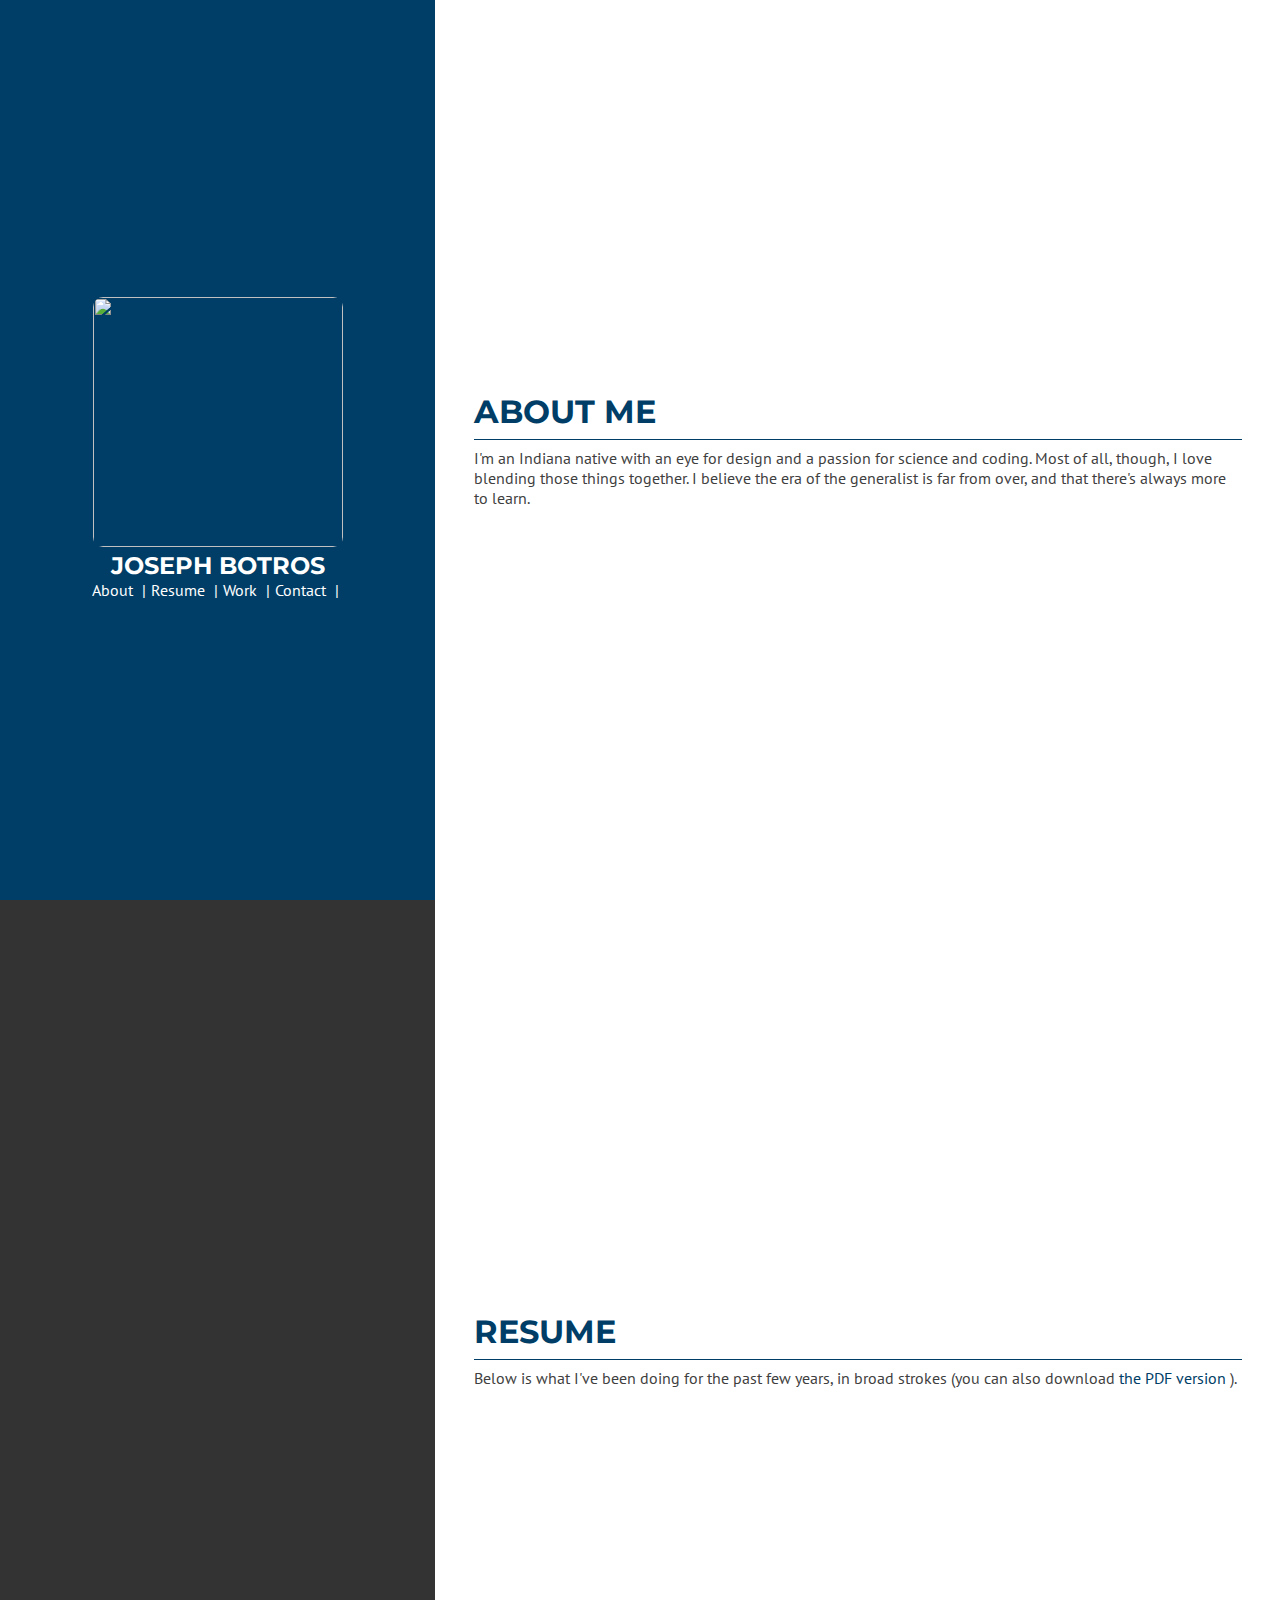
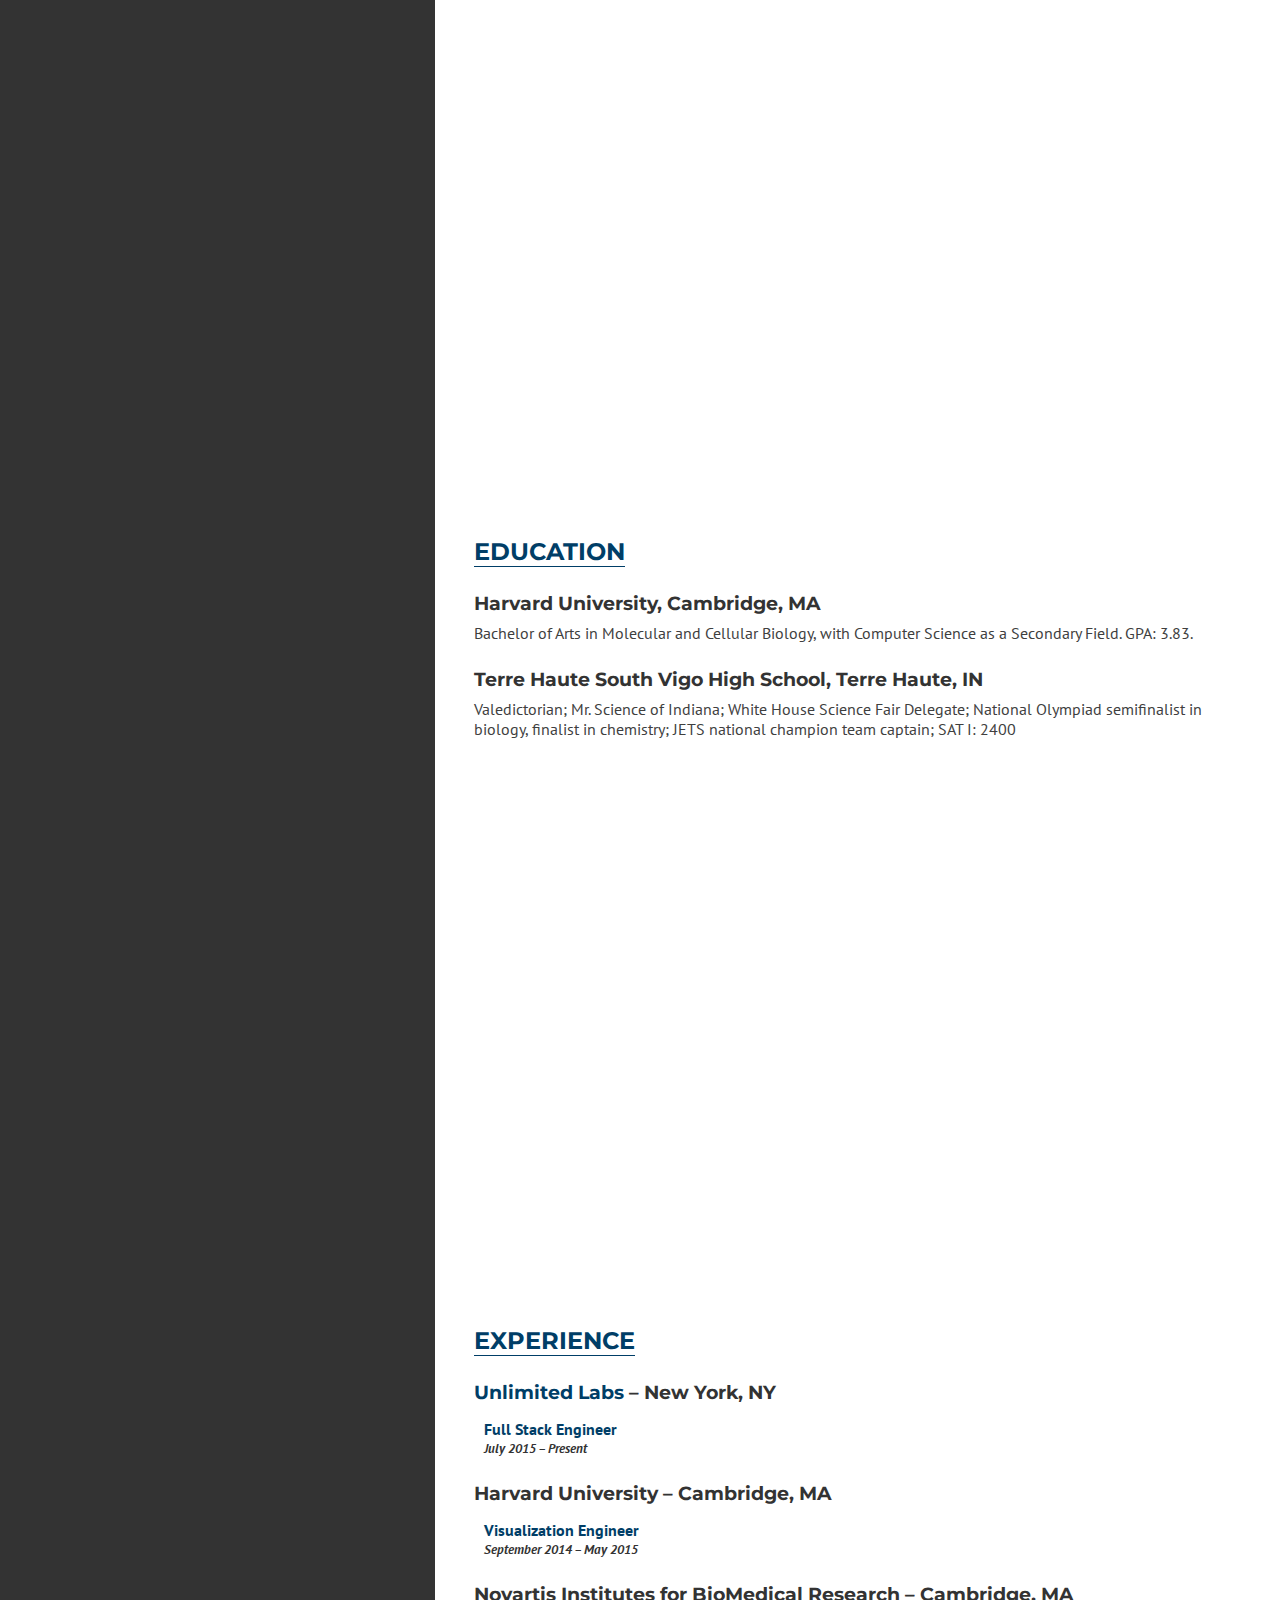
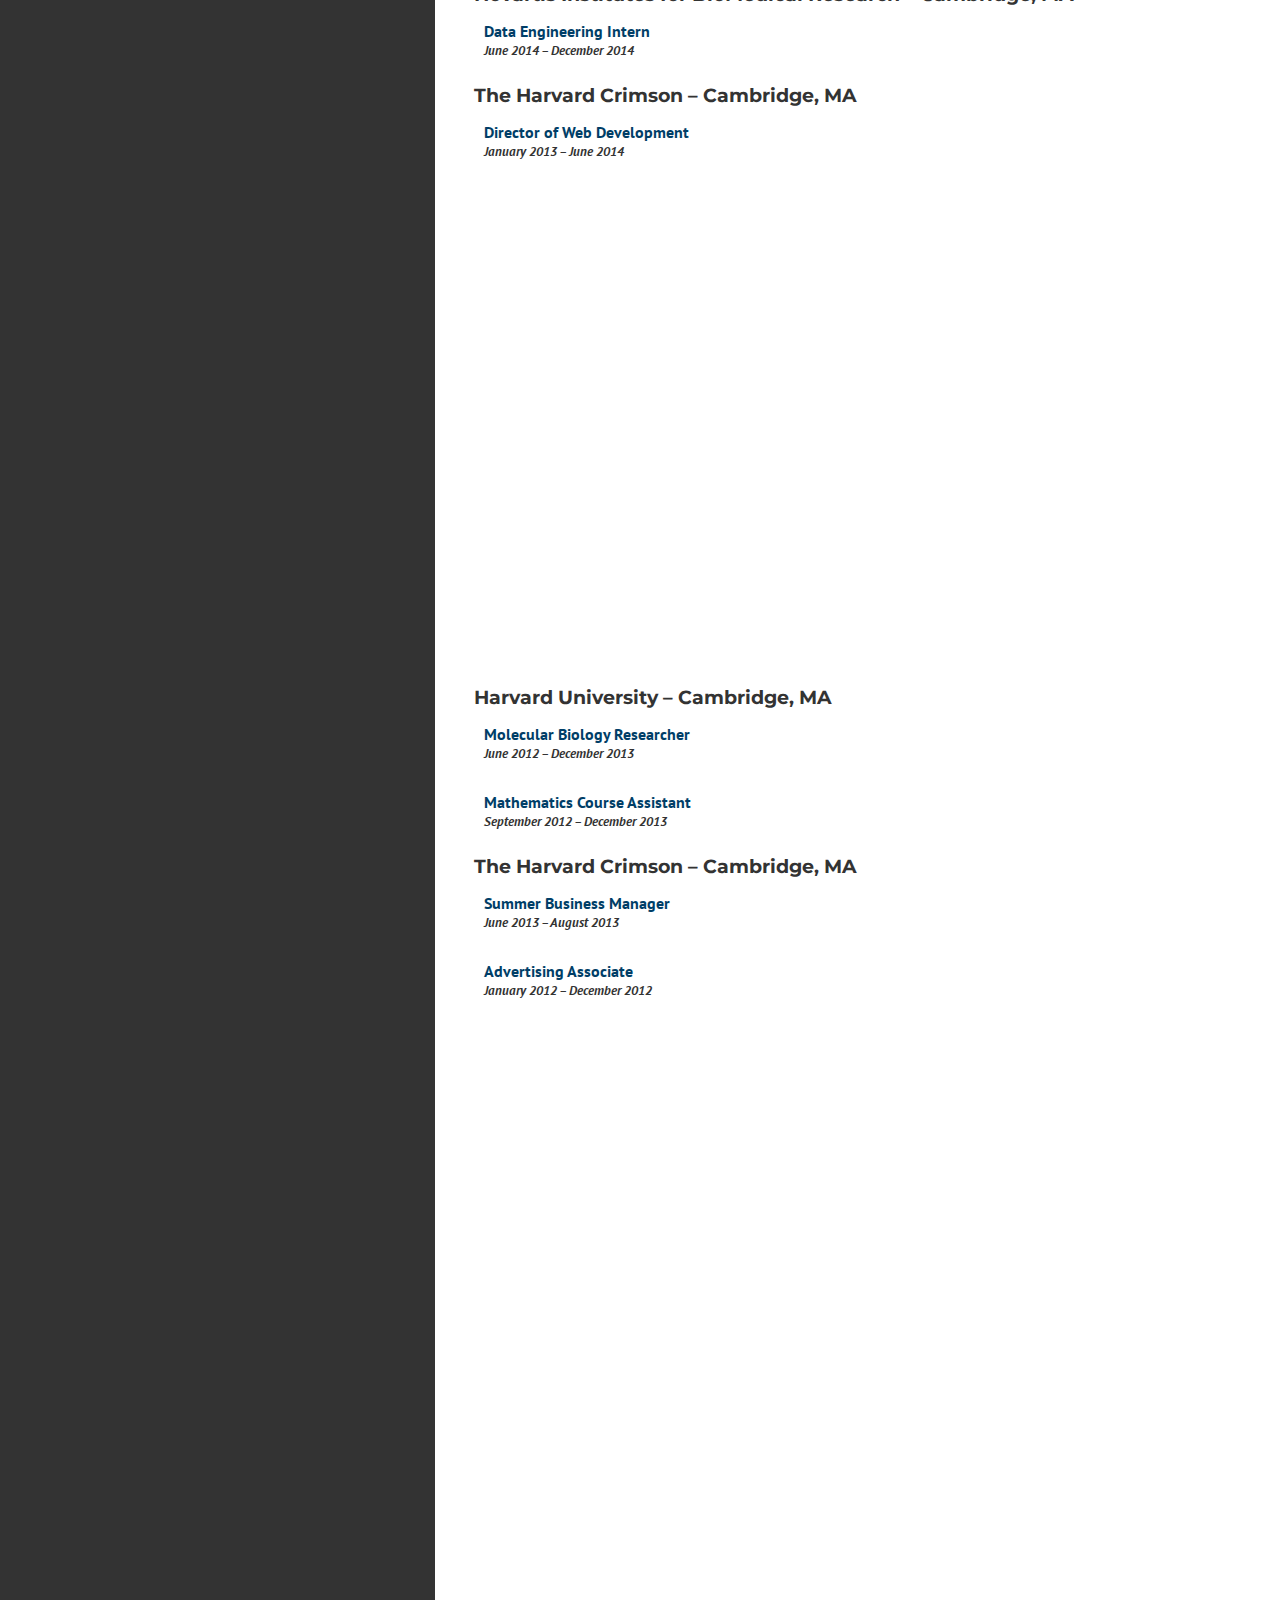
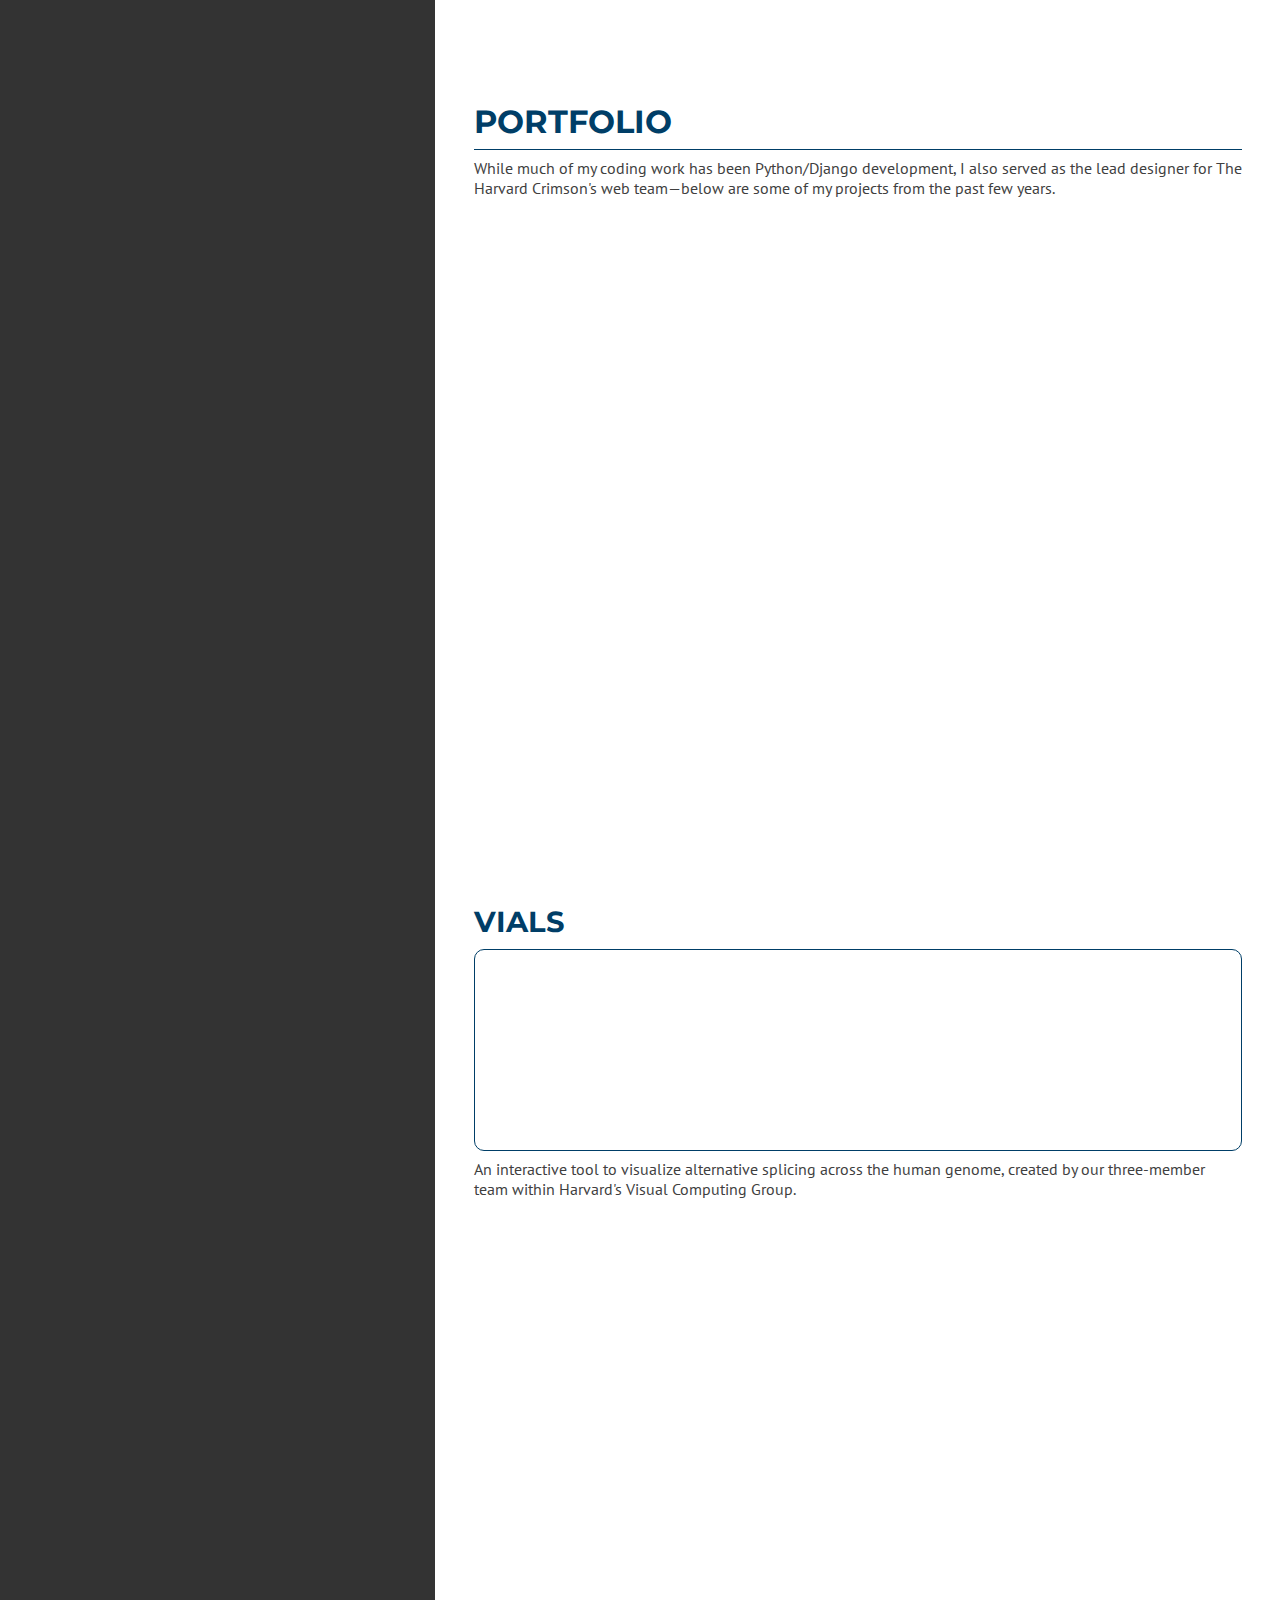
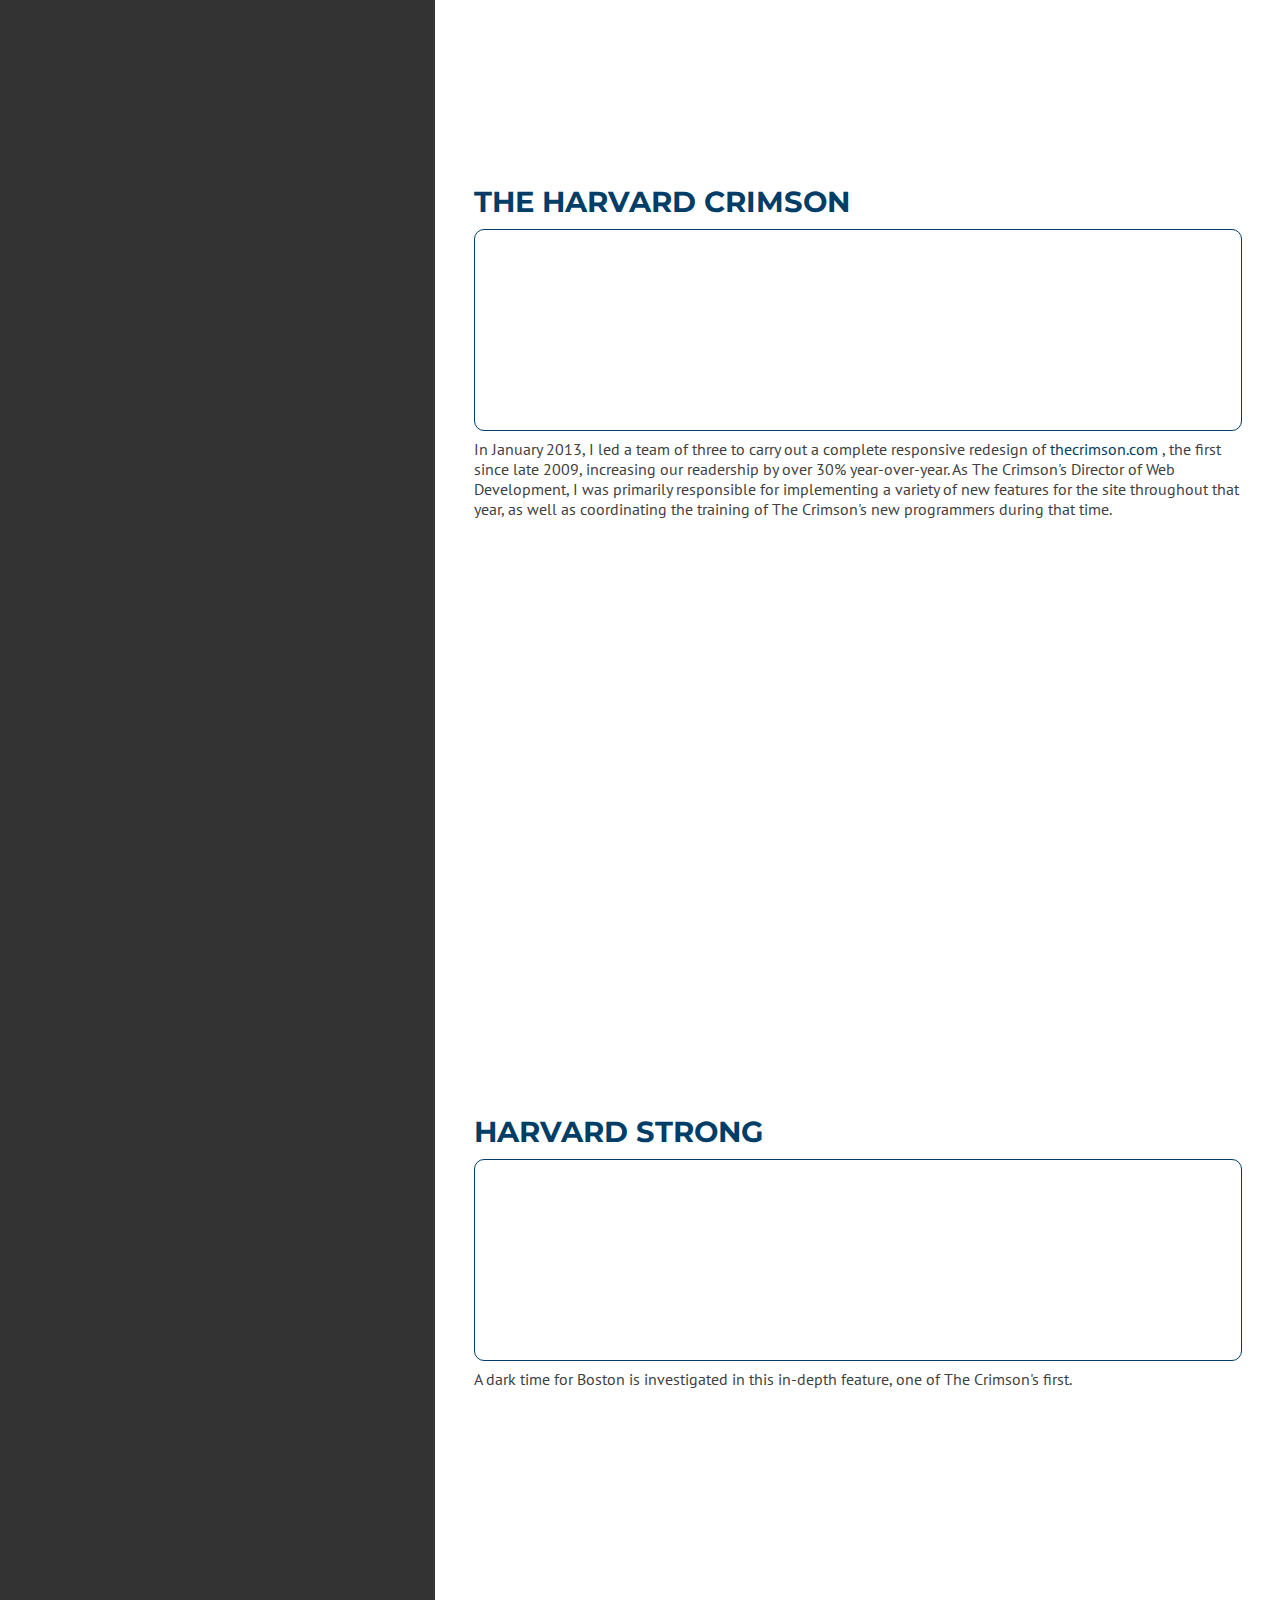
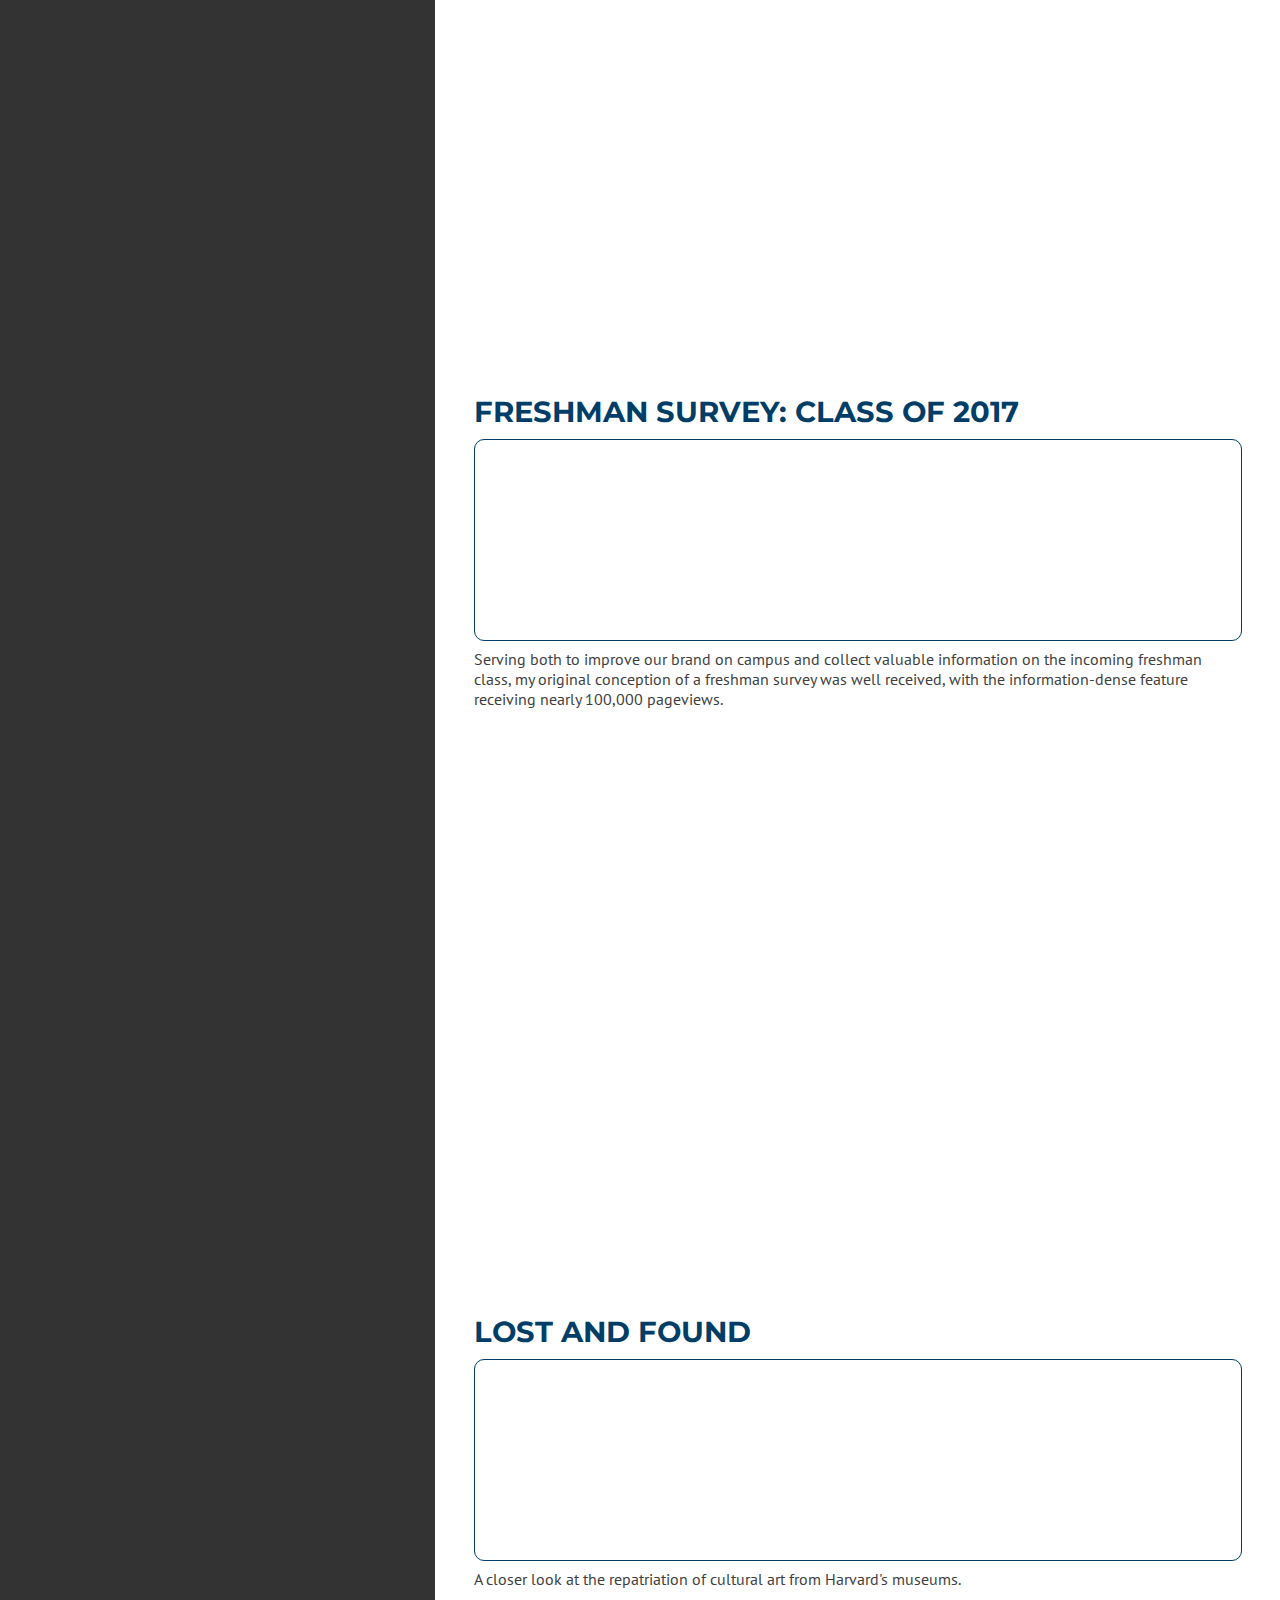
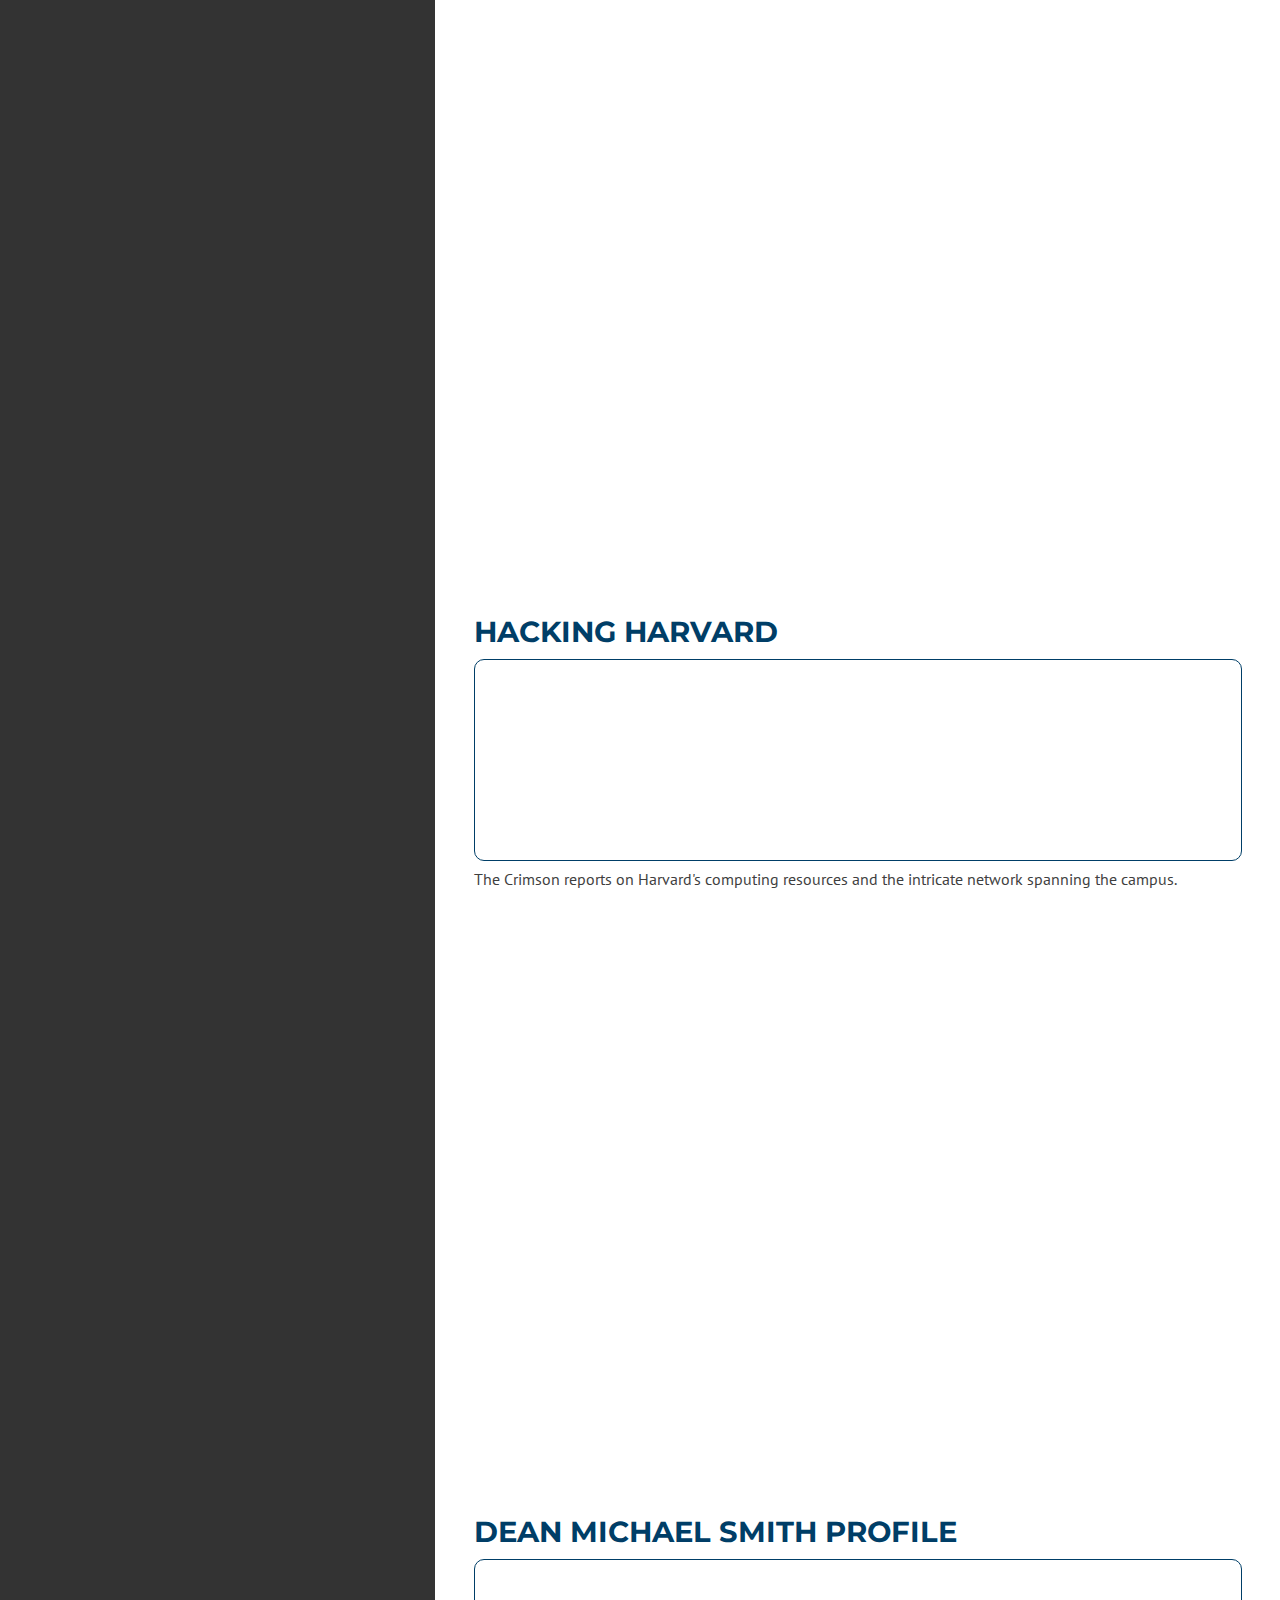
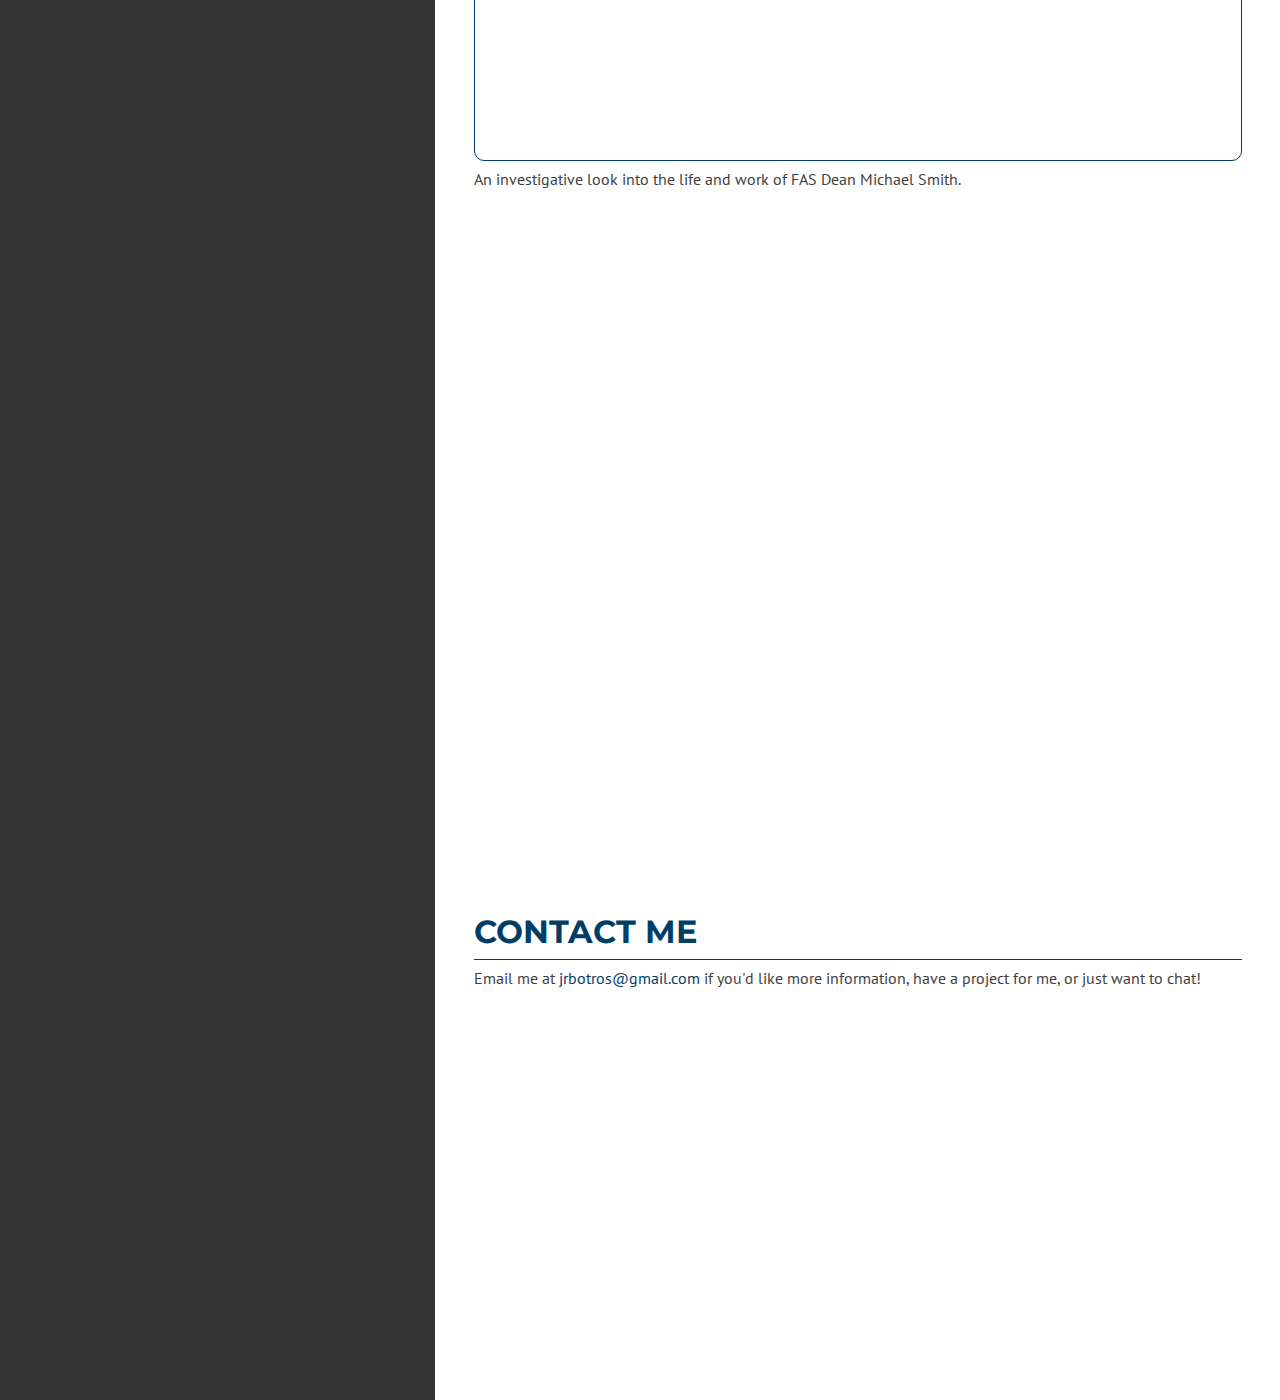
==== commit bc67aa5a: "Reorganize experience section" ====
--- a/site/index.html
+++ b/site/index.html
@@ -141,31 +141,6 @@
                       </li>
                     </ul>
                   </li>
-                  <li>
-                    <h4>Molecular Biology Researcher</h4>
-                    <h5>June 2012 &ndash; December 2013</h5>
-                    <ul>
-                      <li>
-                        Studied the functionality of sidt2, a human gene encoding a double-stranded RNA transporter protein implicated in systemic RNA interference, in the Department of Molecular and Cellular Biology
-                      </li>
-                      <li>
-                        Managed the breeding and record-keeping of the Hunter lab&rsquo;s mouse colony
-                      </li>
-                    </ul>
-                  </li>
-
-                  <li>
-                    <h4>Mathematics Course Assistant</h4>
-                    <h5>September 2012 &ndash; December 2013</h5>
-                    <ul>
-                      <li>
-                        Hosted weekly accessory lessons for introductory multivariable calculus and linear algebra courses
-                      </li>
-                      <li>
-                        Graded homework and provided feedback for an average class size of 25 over three semesters
-                      </li>
-                    </ul>
-                  </li>
                 </ul>
                 <h3>
                   Novartis Institutes for BioMedical Research &ndash; Cambridge, MA
@@ -184,10 +159,6 @@
                     </ul>
                   </li>
                 </ul>
-              </div>
-            </section>
-            <section class="experience">
-              <div class="scroll-screen">
                 <h3>The Harvard Crimson &ndash; Cambridge, MA</h3>
                 <ul>
                   <li>
@@ -219,7 +190,41 @@
                       </li>
                     </ul>
                   </li>
-
+                </ul>
+              </div>
+            </section>
+            <section class="experience">
+              <div class="scroll-screen">
+                <h3>Harvard University &ndash; Cambridge, MA</h3>
+                <ul>
+                  <li>
+                    <h4>Molecular Biology Researcher</h4>
+                    <h5>June 2012 &ndash; December 2013</h5>
+                    <ul>
+                      <li>
+                        Studied the functionality of sidt2, a human gene encoding a double-stranded RNA transporter protein implicated in systemic RNA interference, in the Department of Molecular and Cellular Biology
+                      </li>
+                      <li>
+                        Managed the breeding and record-keeping of the Hunter lab&rsquo;s mouse colony
+                      </li>
+                    </ul>
+                  </li>
+
+                  <li>
+                    <h4>Mathematics Course Assistant</h4>
+                    <h5>September 2012 &ndash; December 2013</h5>
+                    <ul>
+                      <li>
+                        Hosted weekly accessory lessons for introductory multivariable calculus and linear algebra courses
+                      </li>
+                      <li>
+                        Graded homework and provided feedback for an average class size of 25 over three semesters
+                      </li>
+                    </ul>
+                  </li>
+                </ul>
+                <h3>The Harvard Crimson &ndash; Cambridge, MA</h3>
+                <ul>
                   <li>
                     <h4>Summer Business Manager</h4>
                     <h5>June 2013 &ndash; August 2013</h5>
--- a/site/css/style.css
+++ b/site/css/style.css
@@ -147,35 +147,37 @@
 #resume .education-item {
   margin-bottom: 25px; }
 
-.experience .scroll-screen > ul {
-  margin: 5px 0 10px 0; }
-  .experience .scroll-screen > ul > li {
-    margin: 0;
+.experience .scroll-screen h3 {
+  margin-bottom: 0; }
+.experience .scroll-screen > ul:not(:last-child) {
+  margin-bottom: 10px; }
+.experience .scroll-screen > ul > li {
+  margin: 0;
+  float: left;
+  margin: 5px 0;
+  padding: 10px;
+  clear: both;
+  width: 100%;
+  box-sizing: border-box; }
+  .experience .scroll-screen > ul > li:hover, .experience .scroll-screen > ul > li.selected {
+    box-shadow: inset 0px 0px 0px 1px #003e67;
+    border-radius: 10px; }
+  .experience .scroll-screen > ul > li > ul {
+    margin: 5px 0;
+    display: none;
     float: left;
-    margin: 5px 0;
-    padding: 10px;
-    clear: both;
-    width: 100%;
-    box-sizing: border-box; }
-    .experience .scroll-screen > ul > li:hover, .experience .scroll-screen > ul > li.selected {
-      box-shadow: inset 0px 0px 0px 1px #003e67;
-      border-radius: 10px; }
-    .experience .scroll-screen > ul > li > ul {
-      margin: 5px 0;
-      display: none;
-      float: left;
-      padding-left: 20px;
-      list-style: none;
-      font-size: 0.85rem; }
-      .experience .scroll-screen > ul > li > ul > li {
-        position: relative; }
-        .experience .scroll-screen > ul > li > ul > li:not(:last-child) {
-          margin-bottom: 5px; }
-        .experience .scroll-screen > ul > li > ul > li:before {
-          position: absolute;
-          left: -10px;
-          content: "-";
-          color: #003e67; }
+    padding-left: 20px;
+    list-style: none;
+    font-size: 0.85rem; }
+    .experience .scroll-screen > ul > li > ul > li {
+      position: relative; }
+      .experience .scroll-screen > ul > li > ul > li:not(:last-child) {
+        margin-bottom: 5px; }
+      .experience .scroll-screen > ul > li > ul > li:before {
+        position: absolute;
+        left: -10px;
+        content: "-";
+        color: #003e67; }
 
 #resume ul li h4 {
   color: #003e67; }
